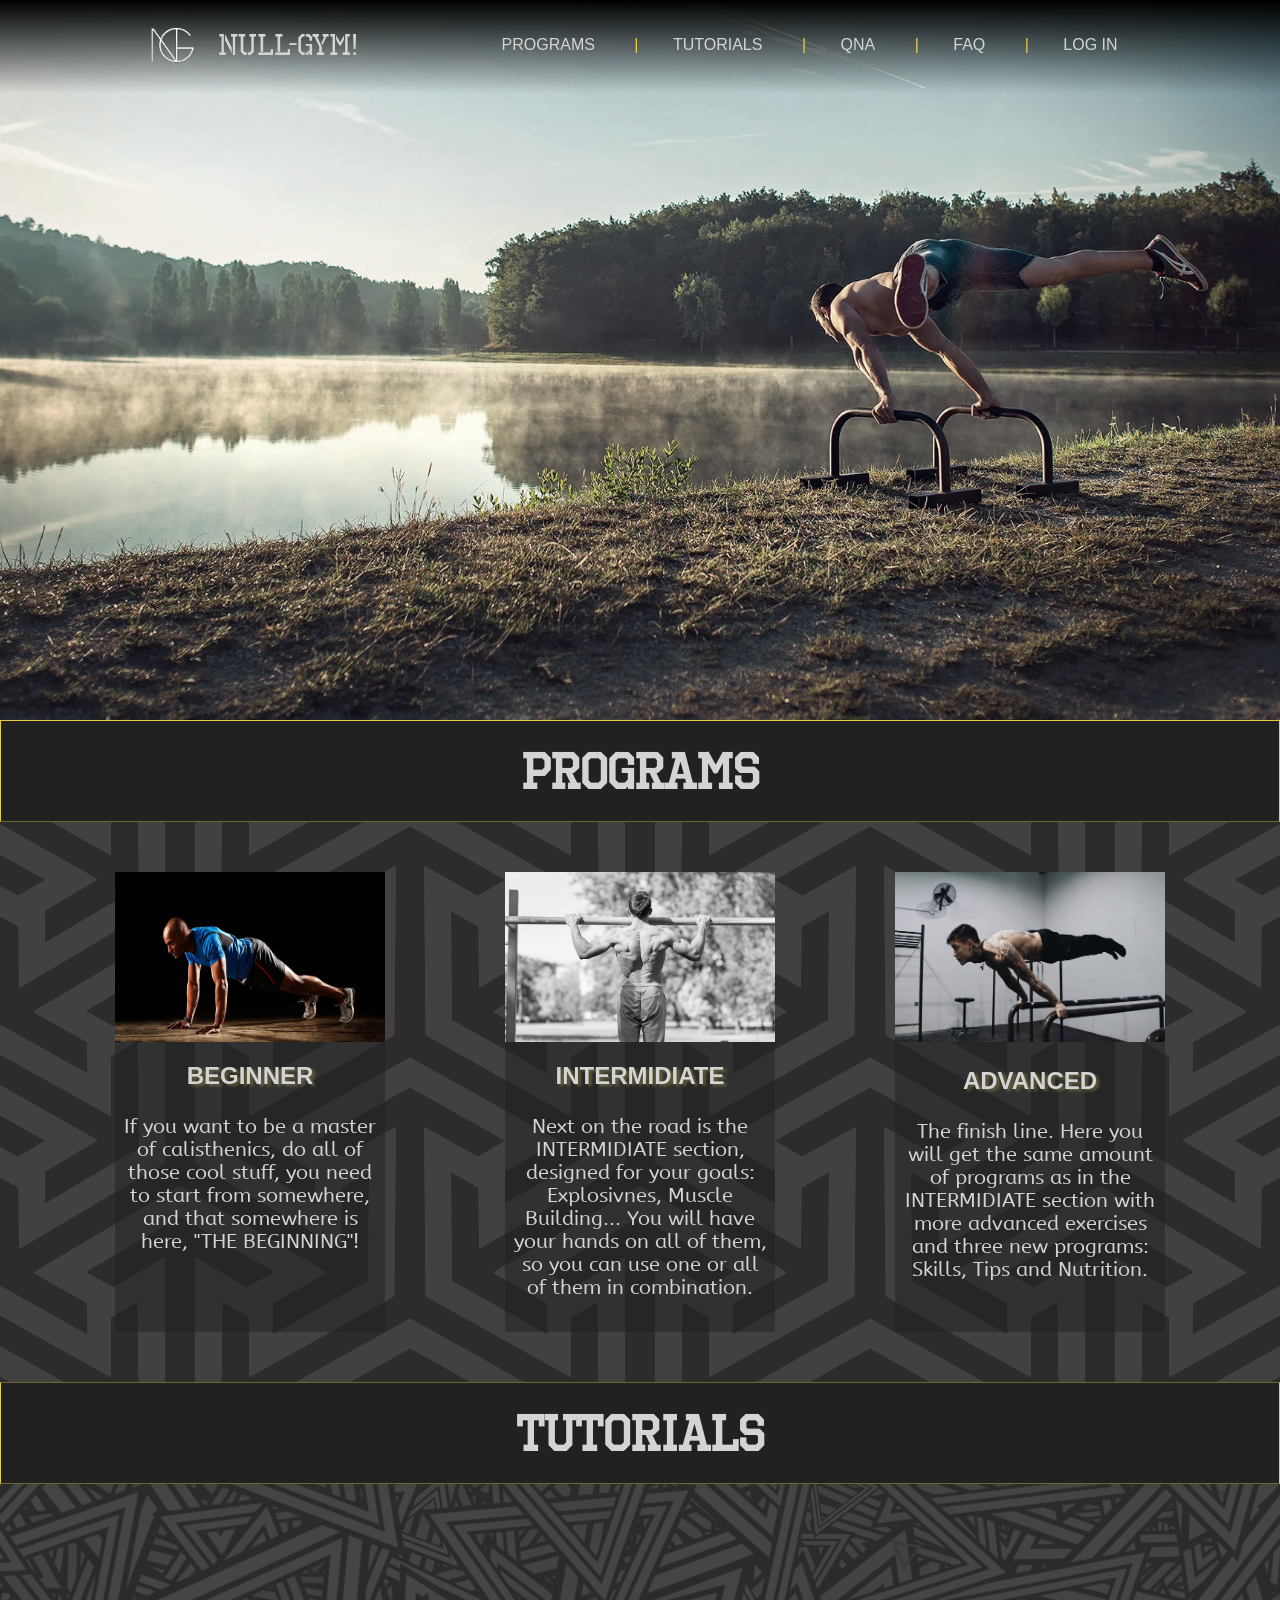
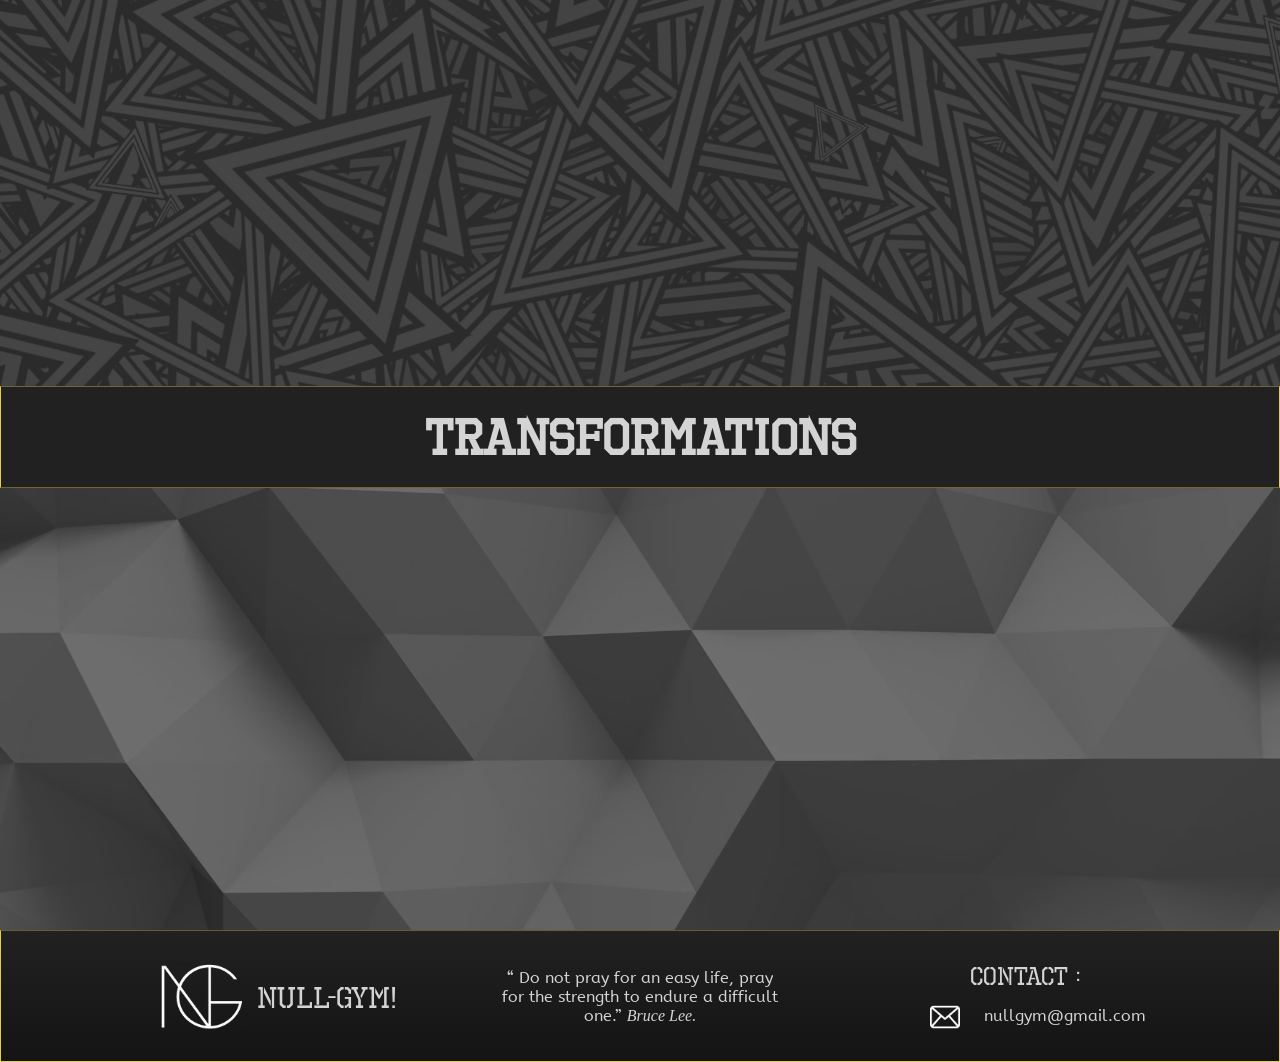
==== Home Page/Home_Page_HTML.html @ 7430de7e "Changed some font stuff and made the navbar mobile frendly." ====
<html>

    <head>
        <title>Welcome Athlete!</title>
        <link rel="shortcut icon" type="image/x-icon" href="Images/favicon.ico" />
        <link rel="stylesheet" type="text/css" href="Home_Page_CSS.css">
        <script src="jquery-3.2.1.js"></script>
        <script src="Home_Page_JSCRIPT.js"></script>
        <script src="slider.js"></script>
        <meta charset="UTF-8">
        <meta name="viewport" content="width=device-width, initial-scale=1">
    </head>
    <body>
        <header class="fixed">
            <div class="container" id="c">

                    <a href="Home_Page_HTML.html">
                        <img class="logo" src="Images/Logo1.png"></img>
                    </a>

                    <p class="logo1">NULL-GYM!</p>

                    <nav>
                        <ul>
                            <li><a href="#programsdiv2">Programs</a></li>
                            <span class="straight">|</span>

                            <li><a href="#tutorialsdiv2">Tutorials</a></li>
                            <span class="straight">|</span>

                            <li><a href="#">QnA</a></li>
                            <span class="straight">|</span>

                            <li><a href="#">FAQ</a></li>
                            <span class="straight">|</span>

                            <li><a href="../Log%20In/Log_In_HTML.html">log in</a></li>

                            <li><a href="javascript:void(0);" style="font-size:15px;" class="icon" onclick="myFunction()">&#9776;</a></li>
                        </ul>
                    </nav>

            </div>
        </header>

        <script>

            function myFunction() 
            {
                var x = document.getElementById("c");

                if (x.className === "container") 
                {
                    x.className += " responsive";
                }

                else 
                {
                    x.className = "container";
                }
            }

        </script>

        <aside class="background parallax"></aside>

        <section>

            <div id="programsdiv2">

                <h1 class="programsh1">PROGRAMS</h1>

            </div>

            <div class="programsdiv parallax2"><div class="grayscale"></div>

                <ul class="programsul">
                    <li class="opacity">

                        <div class="beginnerdiv"><a href="../Programs/Beginner/Beginner_HTML.html"><img class="beginnerimg" src="Images/beginner.jpg"></img></a></div>
                        <h1 class="beginnerh1">BEGINNER</h1>
                        <p class="beginnerp">
                                If you want to be a
                                master of calisthenics,
                                do all of those cool stuff,
                                you need to start from
                                somewhere, and that
                                somewhere is here,
                                "THE BEGINNING"!
                        </p>
                    </li>

                    <li class="opacity">

                        <div class="intermidiatediv"><a href="../Programs/Intermidiate/Intermidiate_HTML.html"><img class="intermidiateimg" src="Images/intermidiate.jpg"></img></a></div>
                        <h1 class="intermidiateh1">INTERMIDIATE</h1>
                        <p class="intermidiatep">
                                Next on the road is the
                                INTERMIDIATE section,
                                designed for your
                                goals: Explosivnes,
                                Muscle Building...
                                You will have your
                                hands on all of them,
                                so you can use one
                                or all of them
                                in combination.
                        </p>
                    </li>

                    <li class="opacity">

                        <div class="advanceddiv"><a href="../Programs/Advanced/Advanced_HTML.html"><img class="advancedimg" src="Images/advanced.jpg"></img></a></div>
                        <h1 class="advancedh1">ADVANCED</h1>
                        <p class="advancedp">
                                The finish line.
                                Here you will get
                                the same amount of
                                programs as in the
                                INTERMIDIATE section
                                with more advanced
                                exercises and
                                three new programs:
                                Skills, Tips and Nutrition.
                        </p>
                    </li>
                </ul>

            </div>

            <div id="tutorialsdiv2">

                <h1 class="tutorialsh1">TUTORIALS</h1>

            </div>

            <div class="tutorialsdiv parallax2"><div class="grayscale2"></div>
                
                <p class="tutorialsp opacity">Before starting any of the programs listed above
                     please make sure that you have the best tehnique posible.
                      If you<br/> don't have the tehnique down, you are not ready
                       to start calisthenics. &nbspForm(tehnique) is everithing in
                        calisthenics.<br/> Without&nbsp it&nbsp you&nbsp are&nbsp putting
                        your&nbsp self&nbsp at&nbsp risk&nbsp of getting hurt,&nbsp and,&nbsp you&nbsp
                        will&nbsp never&nbsp be at&nbsp your full&nbsp potencial.<br/> <span style="color: #a39546">Listed below are 3 general groups of tutorials...</span>
                    </p>

                <ul class="tutorialsul">
                    <li class="opacity">
                        <a href="#"><img class="tutorialsimg" src="Images/upperbody.jpg"/></a>
                        <div class="overlay">
                            <div class="text">UPPER BODY!</div>
                        </div>
                    </li>

                    <li class="opacity">
                        <a href="#"><img class="tutorialsimg" src="Images/core.jpg"/></a>
                        <div class="overlay">
                            <div class="text">CORE!</div>
                        </div>
                    </li>

                    <li class="opacity">
                        <a href="#"><img class="tutorialsimg" src="Images/lowerbody.jpg"/></a>
                        <div class="overlay">
                            <div class="text">LOWER BODY!</div>
                        </div>
                    </li>
                </ul>

            </div>

            <div id="transformationsdiv2">

                <h1 class="transformationsh1">TRANSFORMATIONS</h1>
                
            </div>

            <div class="transformationsdiv3 parallax2"><div class="grayscale3"></div>

                <p class="transformationsp opacity">Listed below are some "SUCCESS" stories of the programs listed above.<br/> The reason it exists is
                    to show&nbsp;&nbsp; <span style="color:#a39546">YOU&nbsp;&nbsp;</span> that&nbsp;&nbsp; <span style="color:#a39546">anything&nbsp;&nbsp; is&nbsp;&nbsp; possible!</span></p>
                
                <div class="transformationsdiv">
                    <ul id="s" class="opacity">
                        <li class="opacity">
                            <div class="overlay2">
                                <div class="text2">BEGINNER!</div>
                            </div>

                            <div id="slideshow-container">
                                <div id="slideshow">
                                    <div id="box1"><img class="transformationsimg" src="Images/trans_beginner1.jpg"></div>
                                    <div id="box2"><img class="transformationsimg" src="Images/trans_beginner2.jpg"></div>
                                    <div id="box3"><img class="transformationsimg" src="Images/trans_beginner3.jpg"></div>
                                    <div id="box4"><img class="transformationsimg" src="Images/trans_beginner4.jpg"></div>
                                </div>
                            </div>
                        </li>

                        <li class="opacity">
                            <div class="overlay2">
                                <div class="text2">INTERMIDIATE!</div>
                            </div>

                            <div id="slideshow-container">
                                
                                <div id="slideshow">
                                    <div id="box1"><img class="transformationsimg" src="Images/trans_intermidiate1.jpg"></div>
                                    <div id="box2"><img class="transformationsimg" src="Images/trans_intermidiate2.jpg"></div>
                                    <div id="box3"><img class="transformationsimg" src="Images/trans_intermidiate3.jpg"></div>
                                    <div id="box4"><img class="transformationsimg" src="Images/trans_intermidiate4.jpg"></div>
                                </div>
                            </div>
                        </li>

                        <li class="opacity">
                            <div class="overlay2">
                                  <div class="text2">ADVANCED!</div>
                            </div>

                            <div id="slideshow-container">
                                <div id="slideshow">
                                    <div id="box1"><img class="transformationsimg" src="Images/trans_advanced1.jpg"></div>
                                    <div id="box2"><img class="transformationsimg" src="Images/trans_advanced2.jpg"></div>
                                    <div id="box3"><img class="transformationsimg" src="Images/trans_advanced3.jpg"></div>
                                    <div id="box4"><img class="transformationsimg" src="Images/trans_advanced4.jpg"></div>
                                </div>
                            </div>
                        </li>
                    </ul>
                </div>
                        
            </div>
               
        <!--The end section of a home page-->
        
                  
        <footer>
            <ul class="left">
                <li class="footerleft">
                    <img class="footerleftimage" src="../Programs/Images/Logo2.png"/><p class="footerp">
                    <span class="sapnnull">Null-Gym!</span><br/><br/><br/>
                    </p>
                </li>
                <li class="footermiddle">
                    <span class="footerspan"><q>
                        Do not pray for an easy life,
                        pray for the strength to endure a difficult one.</q>
                    <i>Bruce Lee.</i></span>
                </li>
            </ul>
            
            <ul class="right">
                <li class="footerright contact">CONTACT :</li>
                <li class="footerright2"><img class="rightimage" src="../Programs/Images/email.png"/>nullgym@gmail.com</li>
            </ul>
        </footer>

        </section>

    </body>
</html>
---- Home Page/Home_Page_CSS.css ----
body::-webkit-scrollbar-track
{
	-webkit-box-shadow: inset 0 0 6px rgba(0,0,0,0.3);
	border-radius: 10px;
	background-color: #212121;
}

body::-webkit-scrollbar
{
	width: 12px;
	background-color: #212121;
}

body::-webkit-scrollbar-thumb
{
	border-radius: 10px;
	-webkit-box-shadow: inset 0 0 6px rgba(0,0,0,.3);
	background-color: #a39546;
}

body::-webkit-scrollbar-thumb:hover
{
    background-color: #e6cd45;
}

@font-face
{
    font-family: "Tagline";
    src: url('../Fonts/octin-prison-rg.ttf');
}

@font-face
{
    font-family: "Ripped";
    src: url('../Fonts/Cool.ttf');
}

.bounceInLeft
{
  -webkit-animation-name: bounceInLeft;
  animation-name: bounceInLeft;
  -webkit-animation-duration: 1s;
  animation-duration: 1s;
  -webkit-animation-fill-mode: both;
  animation-fill-mode: both;
}

@-webkit-keyframes bounceInLeft 
{
  0%, 60%, 75%, 90%, 100% 
  {
    -webkit-transition-timing-function: cubic-bezier(0.215, 0.610, 0.355, 1.000);
    transition-timing-function: cubic-bezier(0.215, 0.610, 0.355, 1.000);
  }
  0% 
  {
    opacity: 0;
    -webkit-transform: translate3d(-3000px, 0, 0);
    transform: translate3d(-3000px, 0, 0);
  }
  60% 
  {
    opacity: 1;
    -webkit-transform: translate3d(25px, 0, 0);
    transform: translate3d(25px, 0, 0);
  }
  75% 
  {
    -webkit-transform: translate3d(-10px, 0, 0);
    transform: translate3d(-10px, 0, 0);
  }
  90% 
  {
    -webkit-transform: translate3d(5px, 0, 0);
    transform: translate3d(5px, 0, 0);
  }
  100% 
  {
    -webkit-transform: none;
    transform: none;
  }
} 

@keyframes bounceInLeft 
{
  0%, 60%, 75%, 90%, 100% 
  {
    -webkit-transition-timing-function: cubic-bezier(0.215, 0.610, 0.355, 1.000);
    transition-timing-function: cubic-bezier(0.215, 0.610, 0.355, 1.000);
  }
  0% 
  {
    opacity: 0;
    -webkit-transform: translate3d(-3000px, 0, 0);
    transform: translate3d(-3000px, 0, 0);
  }
  60% 
  {
    opacity: 1;
    -webkit-transform: translate3d(25px, 0, 0);
    transform: translate3d(25px, 0, 0);
  }
  75% 
  {
    -webkit-transform: translate3d(-10px, 0, 0);
    transform: translate3d(-10px, 0, 0);
  }
  90% 
  {
    -webkit-transform: translate3d(5px, 0, 0);
    transform: translate3d(5px, 0, 0);
  }
  100% 
  {
    -webkit-transform: none;
    transform: none;
  }
} 

.bounceInRight 
{
  -webkit-animation-name: bounceInRight;
  animation-name: bounceInRight;
  -webkit-animation-duration: 1s;
  animation-duration: 1s;
  -webkit-animation-fill-mode: both;
  animation-fill-mode: both;
}

@-webkit-keyframes bounceInRight 
{
  0%, 60%, 75%, 90%, 100% 
  {
    -webkit-transition-timing-function: cubic-bezier(0.215, 0.610, 0.355, 1.000);
    transition-timing-function: cubic-bezier(0.215, 0.610, 0.355, 1.000);
  }
  0% 
  {
    opacity: 0;
    -webkit-transform: translate3d(3000px, 0, 0);
    transform: translate3d(3000px, 0, 0);
  }
  60% 
  {
    opacity: 1;
    -webkit-transform: translate3d(-25px, 0, 0);
    transform: translate3d(-25px, 0, 0);
  }
  75% 
  {
    -webkit-transform: translate3d(10px, 0, 0);
    transform: translate3d(10px, 0, 0);
  }
  90% 
  {
    -webkit-transform: translate3d(-5px, 0, 0);
    transform: translate3d(-5px, 0, 0);
  }
  100% 
  {
    -webkit-transform: none;
    transform: none;
  }
} 

  
@keyframes bounceInRight 
{
  0%, 60%, 75%, 90%, 100% 
  {
    -webkit-transition-timing-function: cubic-bezier(0.215, 0.610, 0.355, 1.000);
    transition-timing-function: cubic-bezier(0.215, 0.610, 0.355, 1.000);
  }
  0% 
  {
    opacity: 0;
    -webkit-transform: translate3d(3000px, 0, 0);
    transform: translate3d(3000px, 0, 0);
  }
  60% 
  {
    opacity: 1;
    -webkit-transform: translate3d(-25px, 0, 0);
    transform: translate3d(-25px, 0, 0);
  }
  75% 
  {
    -webkit-transform: translate3d(10px, 0, 0);
    transform: translate3d(10px, 0, 0);
  }
  90% 
  {
    -webkit-transform: translate3d(-5px, 0, 0);
    transform: translate3d(-5px, 0, 0);
  }
  100% 
  {
    -webkit-transform: none;
    transform: none;
  }
} 

.fadeInDown 
{
    -webkit-animation-name: fadeInDown;
    animation-name: fadeInDown;
    -webkit-animation-duration: 1s;
    animation-duration: 1s;
    -webkit-animation-fill-mode: both;
    animation-fill-mode: both;
}

@-webkit-keyframes fadeInDown 
{
    0% 
    {
        opacity: 0;
        -webkit-transform: translate3d(0, -100%, 0);
        transform: translate3d(0, -100%, 0);
    }
    100% 
    {
        opacity: 1;
        -webkit-transform: none;
        transform: none;
    }
}

@keyframes fadeInDown 
{
    0% 
    {
        opacity: 0;
        -webkit-transform: translate3d(0, -100%, 0);
        transform: translate3d(0, -100%, 0);
    }
    100% 
    {
        opacity: 1;
        -webkit-transform: none;
        transform: none;
    }
}

.fadeIn 
{
    -webkit-animation-name: fadeIn;
    animation-name: fadeIn;
    -webkit-animation-duration: 1.4s;
    animation-duration: 1.4s;
    -webkit-animation-fill-mode: both;
    animation-fill-mode: both;
}
@-webkit-keyframes fadeIn 
{
    0% {opacity: 0;}
    100% {opacity: 1;}
}
@keyframes fadeIn 
{
    0% {opacity: 0;}
    100% {opacity: 1;}
} 

.fadeInLeft 
{
    -webkit-animation-name: fadeInLeft;
    animation-name: fadeInLeft;
    -webkit-animation-duration: 1s;
    animation-duration: 1s;
    -webkit-animation-fill-mode: both;
    animation-fill-mode: both;
}

@-webkit-keyframes fadeInLeft 
{
    0% 
    {
        opacity: 0;
        -webkit-transform: translate3d(-80%, 0, 0);
        transform: translate3d(-80%, 0, 0);
    }
    100% 
    {
        opacity: 1;
        -webkit-transform: none;
        transform: none;
    }
}
@keyframes fadeInLeft
{
    0% 
    {
        opacity: 0;
        -webkit-transform: translate3d(-80%, 0, 0);
        transform: translate3d(-80%, 0, 0);
    }
    100% 
    {
        opacity: 1;
        -webkit-transform: none;
        transform: none;
    }
}

.fadeInRight 
{
    -webkit-animation-name: fadeInRight;
    animation-name: fadeInRight;
    -webkit-animation-duration: 1s;
    animation-duration: 1s;
    -webkit-animation-fill-mode: both;
    animation-fill-mode: both;
}

@-webkit-keyframes fadeInRight 
{
    0% 
    {
        opacity: 0;
        -webkit-transform: translate3d(100%, 0, 0);
        transform: translate3d(100%, 0, 0);
    }
    100% 
    {
        opacity: 1;
        -webkit-transform: none;
        transform: none;
    }
}
@keyframes fadeInRight 
{
    0% 
    {
        opacity: 0;
        -webkit-transform: translate3d(100%, 0, 0);
        transform: translate3d(100%, 0, 0);
    }
    100% 
    {
        opacity: 1;
        -webkit-transform: none;
        transform: none;
    }
}

.fadeInUp
{
  -webkit-animation-name: fadeInUp;
  animation-name: fadeInUp;
  -webkit-animation-duration: 1s;
  animation-duration: 1s;
  -webkit-animation-fill-mode: both;
  animation-fill-mode: both;
}

@-webkit-keyframes fadeInUp
{
    0%
    {
      opacity: 0;
      -webkit-transform: translate3d(0, 100%, 0);
      transform: translate3d(0, 100%, 0);
    }
    100%
    {
      opacity: 1;
      -webkit-transform: none;
      transform: none;
    }
}
@keyframes fadeInUp
{
  0%
  {
    opacity: 0;
    -webkit-transform: translate3d(0, 40%, 0);
    transform: translate3d(0, 40%, 0);
  }
  100%
  {
    opacity: 1;
    -webkit-transform: none;
    transform: none;
  }
}

.rotateInDownLeft 
{
    -webkit-animation-name: rotateInDownLeft;
    animation-name: rotateInDownLeft;
    -webkit-animation-duration: 1s;
    animation-duration: 1s;
    -webkit-animation-fill-mode: both;
    animation-fill-mode: both;
}
@-webkit-keyframes rotateInDownLeft 
{
    0% 
    {
        -webkit-transform-origin: left bottom;
        transform-origin: left bottom;
        -webkit-transform: rotate3d(0, 0, 1, -45deg);
        transform: rotate3d(0, 0, 1, -45deg);
        opacity: 0;
    }
    100% 
    {
        -webkit-transform-origin: left bottom;
        transform-origin: left bottom;
        -webkit-transform: none;
        transform: none;
        opacity: 1;
    }
}

@keyframes rotateInDownLeft 
{
    0% 
    {
        -webkit-transform-origin: left bottom;
        transform-origin: left bottom;
        -webkit-transform: rotate3d(0, 0, 1, -45deg);
        transform: rotate3d(0, 0, 1, -45deg);
        opacity: 0;
    }
    100% 
    {
        -webkit-transform-origin: left bottom;
        transform-origin: left bottom;
        -webkit-transform: none;
        transform: none;
        opacity: 1;
    }
}
 
.rotateInDownRight 
{
    -webkit-animation-name: rotateInDownRight;
    animation-name: rotateInDownRight;    
    -webkit-animation-duration: 1s;   
    animation-duration: 1s; 
    -webkit-animation-fill-mode: both;
    animation-fill-mode: both;
}

@-webkit-keyframes rotateInDownRight 
{
    0% 
    {
        -webkit-transform-origin: right bottom;
        transform-origin: right bottom;
        -webkit-transform: rotate3d(0, 0, 1, 45deg);
        transform: rotate3d(0, 0, 1, 45deg);
        opacity: 0;
    }
    100% 
    {
        -webkit-transform-origin: right bottom;
        transform-origin: right bottom;
        -webkit-transform: none;
        transform: none;
        opacity: 1;
    }
}

@keyframes rotateInDownRight 
{
    0% 
    {
        -webkit-transform-origin: right bottom;
        transform-origin: right bottom;
        -webkit-transform: rotate3d(0, 0, 1, 45deg);
        transform: rotate3d(0, 0, 1, 45deg);
        opacity: 0;
    }
    100% 
    {
        -webkit-transform-origin: right bottom;
        transform-origin: right bottom;
        -webkit-transform: none;
        transform: none;
        opacity: 1;
    }
}

/*-------------BODY---------------*/
body
{
    margin: 0;
    padding: 0;
    font-family: 'Cool', sans-serif;
    background-color: #212121;
    overflow-x: hidden;
    overflow-y: scroll;
	font-weight: 400;
}

aside.background
{
    position: relative;
    top: 0;
    height: 80%;
    width: 100%;
    background:url(Images/home_page_background.jpg) no-repeat top center;
    background-size: cover;
    filter: grayscale(30%);
}

.container
{
	width: 80%;
	margin: 0 auto;
}

@media screen and (max-width: 1100px) 
{
  .container ul li:not(:last-child) {display: none;}
  .container ul span{display: none;}
  
  .container a.icon 
  {
    float: right;
    display: block;
  }
}

/* The "responsive" class is added to the topnav with JavaScript when the user clicks on the icon. This class makes the topnav look good on small screens (display the links vertically instead of horizontally) */
@media screen and (max-width: 1100px) 
{
  .container.responsive {position: relative;}

  .container.responsive a.icon 
  {
    position: absolute;
    right: 0;
    top: 0;
  }

  .container.responsive ul li, span 
  {
    float: none;
    display: block;
    text-align: left;
  }
}

/* Hide the link that should open and close the topnav on small screens */
.icon 
{
    display: none;
}
 

header
{

    background: -webkit-linear-gradient(rgba(214, 31, 31, 0), #000000);
    background: -moz-linear-gradient(bottom, rgba(33, 33, 33, 0), #000000);
    background: -ms-linear-gradient(bottom, rgba(33, 33, 33, 0), #000000);
    background: -o-linear-gradient(bottom, rgba(33, 33, 33, 0), #000000);
    background: linear-gradient(to top, rgba(33, 33, 33, 0), #000000);
}

.fixed
{
    position: -webkit-fixed;
    position: -moz-fixed;
    position: -ms-fixed;
    position: -o-fixed;
    position: fixed;
    top: 0;
    width: 100%;
    z-index: 10;
}

header::after
{
    content: '';
    display: table;
    clear: both;
}

.logo
{
  float: left;
  height: 90px;
  width: 90px;
}

.logo1
{
  float: left;
  margin-top: 26px;
  font-family: Tagline;
  font-size: 30px;
  color: #d4d4d4;
}

.straight
{
  padding-left: 35px;
  color: #e6cd45;
}

nav
{
  float: right;
}

nav ul
{
  margin: 0;
  padding: 0;
  list-style: none;
}

nav li
{
  display: inline-block;
  margin-left: 30px;
  padding-top: 36px;
  position: relative;
}

nav a
{
  color: #d4d4d4;
  font-family: 'Trebuchet MS', 'Lucida Sans Unicode', 'Lucida Grande', 'Lucida Sans', Arial, sans-serif;
  font-weight: 100;
  text-decoration: none;
  text-transform: uppercase;
  transition: .5s;
  font-size: 16px;
}

nav a:hover
{
  color: #e6cd45;
}


/*--------------------------------*/

section
{
    position: relative;
    top: 0;
    height: 0;
    padding-bottom: 0px;
    margin: 0 auto;
    background: #212121;
    z-index: 4;
}

#programsdiv2
{
    position: relative;
    height: 100px;
    border: 1px solid #e6cd45;
    border-bottom: 1px solid rgba(230, 205, 69, .4);
    background: #212121;
    z-index: 5;
}

.programsh1
{
    position: absolute;
    top: 20;
    left: 0;
    right: 0;
    width: auto;
    margin: 0 auto;
    font-family: Tagline;
    font-size: 50px;
    color: #d4d4d4;
    text-align: center;
    z-index: 6;
}
/*//////////////////////////////////////////*/

div.programsdiv 
{
    position: relative;
    text-align: center;
    padding: 50px 0;
    background: url('Images/programs_parallax.png');
}

div.grayscale
{
    position: absolute;
    top: 0;
    bottom: 0;
    left: 0;
    right: 0;
    margin: 0 auto;
    width: 100%;
    background-color: #303030ea;
    height: auto;
}

.programsdiv ul 
{
    position: relative;
    display: inline-block;
    list-style: none;
    margin: 0;
    padding: 0;
    /* For IE, the outcast */
    zoom: 1;
    *display: inline;
    z-index: 1;
}

.programsdiv li 
{
    float: left;
    height: 460px;
    width: 270px;
    margin: 0 60px;
    text-overflow: ellipsis;
    background: #21212173;
    overflow: hidden;
}

/*----------BEGINNER----------*/
div.beginnerdiv
{
    height: 170px;
    width: 270px;
	margin: 0;
	padding: 0;
	overflow: hidden;
}

img.beginnerimg
{
    height: 170px;
    width: 270px;
    padding: 0;
    margin: 0;
}

h1.beginnerh1
{
    color: #d4d4d4;
    text-shadow: 3px 2px 3px #a395467c;
    font-family: sans-serif;
}

p.beginnerp
{
    color: #d4d4d4;
    font-family: Ripped;
    font-size: 20px;
    padding: 5px;
}

/*----------INTERMIDIATE----------*/
div.intermidiatediv
{
    height: 170px;
    width: 270px;
	margin: 0;
	padding: 0;
	overflow: hidden;
}

img.intermidiateimg
{
    height: 170px;
    width: 270px;
    padding: 0;
    margin: 0;
}

h1.intermidiateh1
{
    color: #d4d4d4;
    text-shadow: 3px 2px 3px #a395467c;
    font-family: sans-serif;
}

p.intermidiatep
{
    color: #d4d4d4;
    font-family: Ripped;
    font-size: 20px;
    padding: 5px;
}

/*----------ADVANCED----------*/
div.advanceddiv
{
    height: 170px;
    width: 270px;
	margin: 0;
	padding: 0;
	overflow: hidden;
}

img.advancedimg
{
    height: 170px;
    width: 270px;
    padding: 0;
    margin: 0;
}

h1.advancedh1
{
    color: #d4d4d4;
    text-shadow: 3px 2px 3px #a395467c;
    font-family: sans-serif;
    padding: 5px 0 0 0 ;
}

p.advancedp
{
    color: #d4d4d4;
    font-family: Ripped;
    font-size: 20px;
    padding: 5px;
}

/*-----------------------------------*/
/*------------TUTORIALS-------------*/

div#tutorialsdiv2
{
    position: relative;
    height: 100px;
    border: 1px solid #e6cd45;
    border-top: 1px solid rgba(230, 205, 69, .4);
    border-bottom: 1px solid rgba(230, 205, 69, .4);
    background: #212121;
    z-index: 12;
}

h1.tutorialsh1
{
    position: absolute;
    top: 20;
    left: 0;
    right: 0;
    width: auto;
    margin: 0 auto;
    font-family: Tagline;
    font-size: 50px;
    color: #d4d4d4;
    text-align: center;
    z-index: 6;
}

div.grayscale2
{
    position: absolute;
    top: 0;
    bottom: 0;
    left: 0;
    right: 0;
    margin: 0 auto;
    height: auto;
    
    width: 100%;
    background-color: #303030e5;
    z-index: 9;
}

p.tutorialsp
{
    position: relative;
    color: #d4d4d4;
    padding: 0 60px 50px 60px;
    font-size: 22px;
    font-family: Ripped;
    margin: 0 auto;
    width: auto;
    z-index: 11;
}

div.tutorialsdiv
{   
    position: relative;
    text-align: center;
    padding: 50px 0;
    background: url('Images/tutorials_parallax.jpg');
    background-size: cover;
    z-index: 9;
}

.tutorialsdiv ul
{
    position: relative;
    display: inline-block;
    list-style: none;
    margin: 0;
    padding: 0;
    /* For IE, the outcast */
    zoom: 1;
    *display: inline;
    z-index: 9;
}

.tutorialsdiv li
{
    position: relative;
    float: left;
    height: 170px;
    width: 270px;
    margin: 0 60px;
    text-overflow: ellipsis;
    background: #000000a1;
    overflow: hidden;
}/* ie needs position:relative here*/


img.tutorialsimg
{
    display: block;
    height: 170px;
    width: 270px;
    padding: 0;
    margin: 0;  
}
.overlay 
{
    position: absolute;
    bottom: 0;
    left: 0;
    right: 0;
    background-color: #2121217c;
    overflow: hidden;
    width: 100%;
    height: 0;
    transition: .3s ease;
    z-index: 20;
}
  
.tutorialsdiv ul li:hover .overlay 
{
    height: 35%;
}
  
.text 
{
    color: white;
    font-size: 20px;
    position: absolute;
    top: 50%;
    left: 50%;
    font-family: Ripped;
    transform: translate(-50%, -50%);
    -ms-transform: translate(-50%, -50%);
    text-align: center;
}  

/*--------------------------*/
/*------------TRANSFORMATIONS-------------*/

div#transformationsdiv2
{
    position: relative;
    height: 100px;
    border: 1px solid #e6cd45;
    border-top: 1px solid rgba(230, 205, 69, .4);
    border-bottom: 1px solid rgba(230, 205, 69, .4);
    background: #212121;
    z-index: 12;
}

h1.transformationsh1
{
    position: absolute;
    top: 20;
    left: 0;
    right: 0;
    width: auto;
    margin: 0 auto;
    font-family: Tagline;
    font-size: 50px;
    color: #d4d4d4;
    text-align: center;
    z-index: 6;
}

div.transformationsdiv3
{
    position: relative;
    width: 100%;
    height: auto;
    padding: 50px 0;
    background: url(Images/transformations_parallax.png);
    background-size: cover;
}

div.grayscale3
{
    position: absolute;
    top: 0;
    bottom: 0;
    left: 0;
    right: 0;
    margin: 0 auto;
    width: 100%;
    background-color: #303030b1;
    height: auto;
}

p.transformationsp
{
    position: relative;
    color: #d4d4d4;
    padding: 0 60px 50px 60px;
    text-align: center;
    font-size: 22px;
    font-family: Ripped;
    margin: 0 auto;
    width: auto;
    z-index: 11;
}

.transformationsdiv
{
    position: relative;
    text-align: center;
    padding: 0;
    margin: 0;
    z-index: 9;
}

.transformationsdiv ul
{
    position: relative;
    display: inline-block;
    list-style: none;
    background-color: #2121217d;
    margin: 0;
    padding: 50px 0 20px 0;
    /* For IE, the outcast */
    zoom: 1;
    *display: inline;
    z-index: 1;
}

.transformationsdiv li
{
    position: relative;
    box-sizing: border-box;
    float: left;
    height: 170px;
    padding: 0;
    width: 270px;
    margin: 0 60px;
    text-overflow: ellipsis;
    background: #000000a1;
    overflow: hidden;
    z-index: 20;
}

.transformationsimg
{
    display: block;
    height: 170px;
    width: 270px;
    padding: 0;
    margin: 0;  
}
.overlay2
{
    position: absolute;
    bottom: 50%;
    left: 0;
    right: 0;
    background-color: #2121217c;
    overflow: hidden;
    width: 100%;
    height: 0;
    transition: .3s ease;
    z-index: 20;
}
  
.transformationsdiv ul li:hover .overlay2
{
    bottom: 0;
    height: 100%;
}
  
.text2
{
    color: white;
    font-size: 20px;
    position: absolute;
    top: 50%;
    left: 50%;
    font-family: Ripped;
    transform: translate(-50%, -50%);
    -ms-transform: translate(-50%, -50%);
    text-align: center;
}  

#box1, #box2, #box3, #box4 
{
    width: 270px;
    height: 170px;
    -webkit-box-shadow: 0px 1px 1px;
    float: left;
    background: url(http://www.ilhamrock.com/wp-content/uploads/2014/10/cropped-I-copy.png);
    background-repeat: no-repeat;
    background-position: center;
}
  
#slideshow-container 
{
    width: 270px;
    position: relative;
    overflow: hidden;
    margin: auto;
    margin-top: 0px;
    box-shadow: 0px 10px 10px #333;
}

#slideshow 
{
    width: 1000%;
    -webkit-animation: slideshow 20s infinite;
    -moz-animation: slideshow 20s infinite;
    -o-animation: slideshow 20s infinite;
    -ms-animation: slideshow 20s infinite;
}
  
  /* Animation
  =============================*/
  
@-webkit-keyframes slideshow 
{
    0%, 10%, 100% {margin-left: 0; }
    20%, 30% {margin-left: -270px; }
    40%, 50% {margin-left: -540px;}
    60%, 70% {margin-left: -810px;}
    80% {margin-left: 0;}
}
  
@-moz-keyframes slideshow 
{
    0%, 10%, 100% {margin-left: 0; }
    20%, 30% {margin-left: -270px; }
    40%, 50% {margin-left: -540px;}
    60%, 70% {margin-left: -810px;}
    80% {margin-left: 0;}
}
  
@-o-keyframes slideshow 
{
    0%, 10%, 100% {margin-left: 0; }
    20%, 30% {margin-left: -270px; }
    40%, 50% {margin-left: -540px;}
    60%, 70% {margin-left: -810px;}
    80% {margin-left: 0;}
}
  
@-ms-keyframes slideshow 
{
    0%, 10%, 100% {margin-left: 0; }
    20%, 30% {margin-left: -270px; }
    40%, 50% {margin-left: -540px;}
    60%, 70% {margin-left: -810px;}
    80% {margin-left: 0;}
}

/*----------------------------------------------------*/

.zoomhover
{
    -webkit-transform: scale(1.2);
    transform: scale(1.2);
    -webkit-transition: .2s ease-in-out;
	transition: .2s ease-in-out;
}

.zoomleave
{
    -webkit-transform: scale(1);
	transform: scale(1);
	-webkit-transition: .2s ease-in-out;
	transition: .2s ease-in-out;
}

.opacity
{
    visibility: hidden;
}

/*----------FOOTER----------*/
footer
{
    position: relative;
    top: 0px;
    left: 0;
    right: 0;
    margin-top: 0;
    margin-left: auto;
    margin-right: auto;
    margin-bottom: 0;
    background: -webkit-linear-gradient(#141414, #212121);
    background: -moz-linear-gradient(bottom, #141414, #212121);
    background: -ms-linear-gradient(bottom, #141414, #212121);
    background: -o-linear-gradient(bottom, #141414, #212121);
    background: linear-gradient(to top, #141414, #212121);
    height: 130px;
    border-top: 1px solid rgba(230, 205, 69, .4);
    border-left: 1px solid #e6cd45;
    border-right: 1px solid #e6cd45;
    border-bottom: 1px solid #e6cd45;
    z-index: 5;
}

p.footertop
{
  position: absolute;
  top: 2090px;
  left: 0;
  right: 0;
  margin-top: 0;
  margin-bottom: 0;
  margin-left: auto;
  margin-right: auto;
  border-top:1px solid #323232;
  width: 80%;
  height: 20px;
  z-index: 6;
}

img.footerimage
{
    height: 70px;
    width: 70px;
}

ul.left
{
    position: absolute;
    left: 0;
    right: 0;
    margin-left: auto;
    margin-right: auto;
    color: #d4d4d4;
    text-align: center;
    font-family: sans-serif;
    z-index: 6;
}

li.footerleft
{
    position: absolute;
    list-style-type: none;
    right: 80%;
    margin-left: auto;
    margin-right: auto;
    color: #d4d4d4;
    z-index: 6;
}

p.footerp
{
    font-family: Tagline;
}

img.footerleftimage
{
    position: absolute;
    top: 15px;
    left: -100px;
    width: 90px;
    height: 70px;
}

span.sapnnull
{
    position: absolute;
    top: 32px;
    left: -30px;
    width: 200px;
    font-size: 30px;
}

li.footermiddle
{
    text-align: center;
    margin: 0 auto;
    padding: 3px;
    list-style: none;
    width: 290px;
}

span.footerspan
{
    position: relative;
    top: 18px;
    left: -20px;
    margin: 0 auto;
    font-family: Ripped;
    width: 600px;
}

i
{
    font-family: serif;
}

ul.right
{
    position: absolute;
    top: 10px;
    margin: auto 0;
    list-style-type: none;
    margin: 0 0 0 10px;
    color: #d4d4d4;
    left: 75%;
    z-index: 6;
}

li.footerright
{
    position: absolute;
    right: -110px;
    text-align: center;
    margin: 20px;
}

li.footerright2
{
    position: absolute;
    top: 65px;
    right: -150px;
    width: 230px;
    text-align: center;
    position: absolute;
    font-family: Ripped;
}

img.rightimage
{
    position: relative;
    top: -4px;
    float: left;
    width: 30px;
    height: 30px;
    padding: 0 10px 0 0 ;
}

.contact
{
    font-family: Tagline;
    font-size: 25px;
    width: 150px;
}
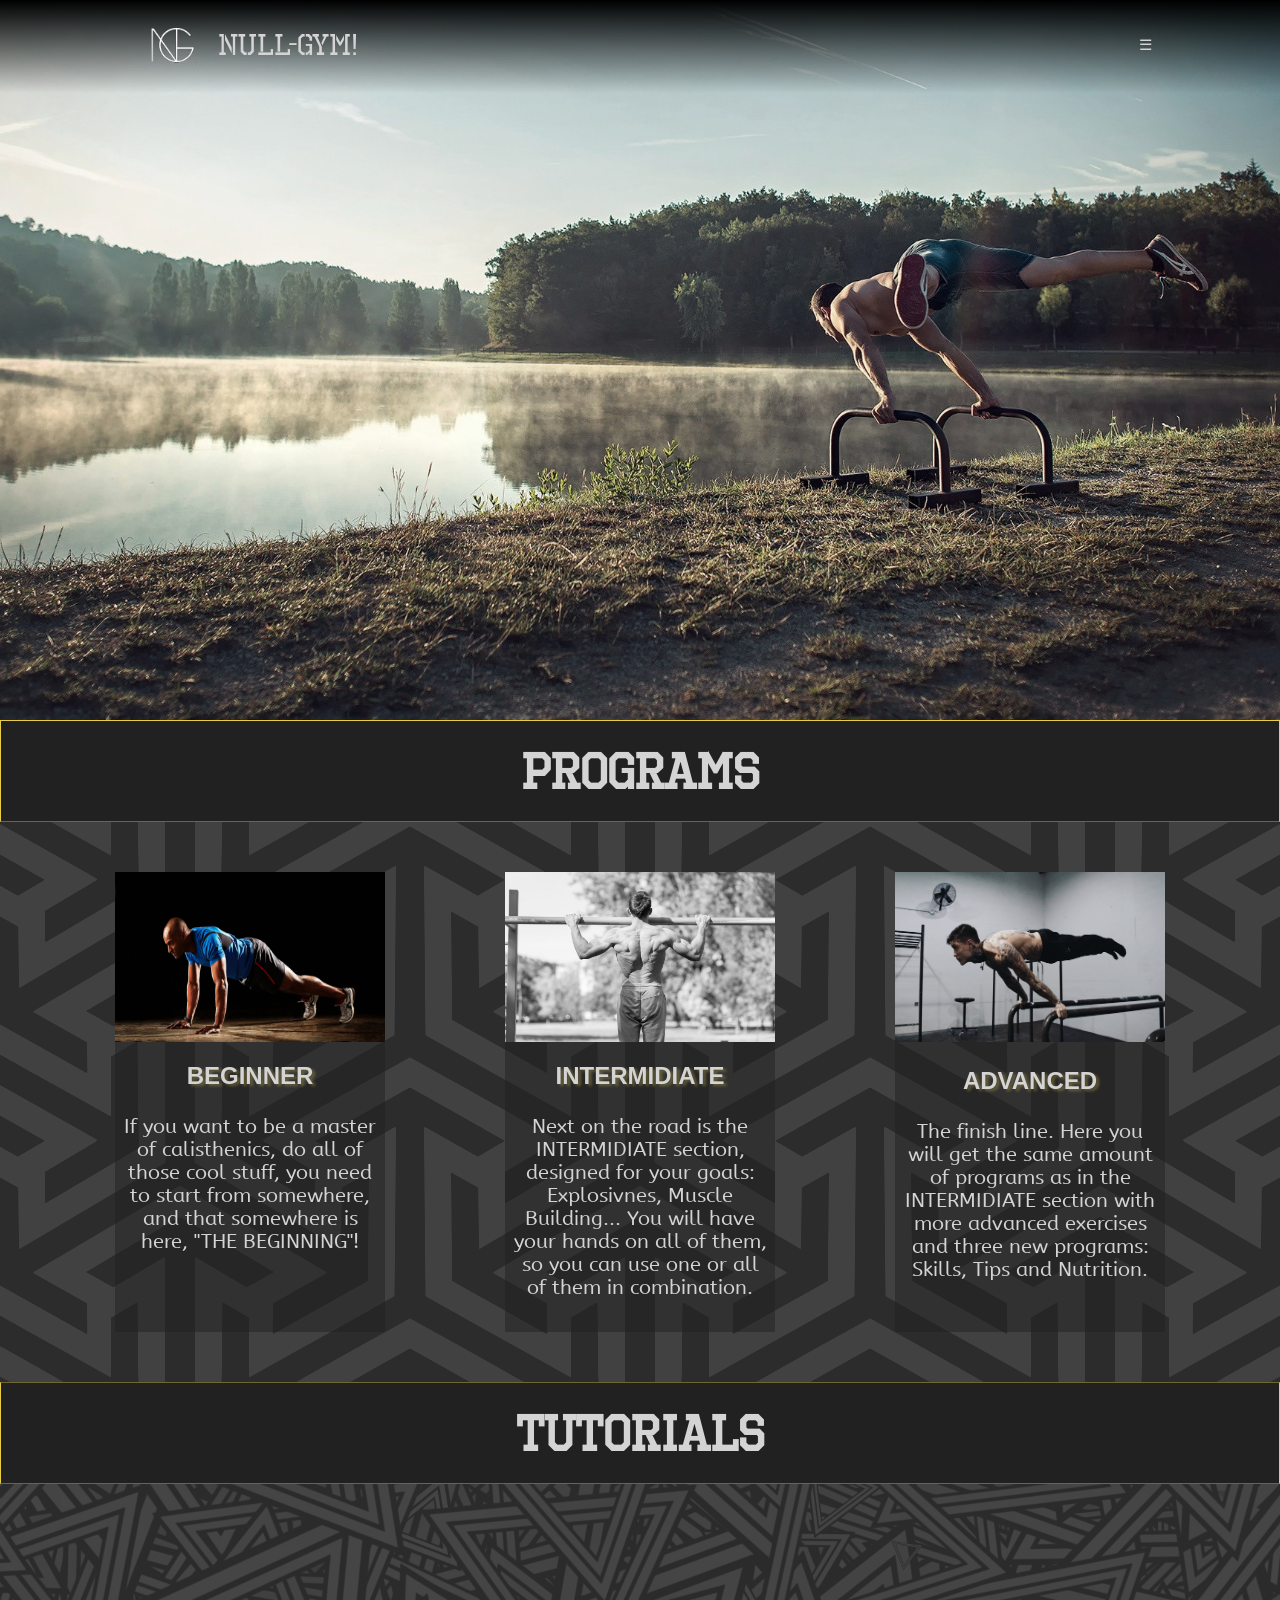
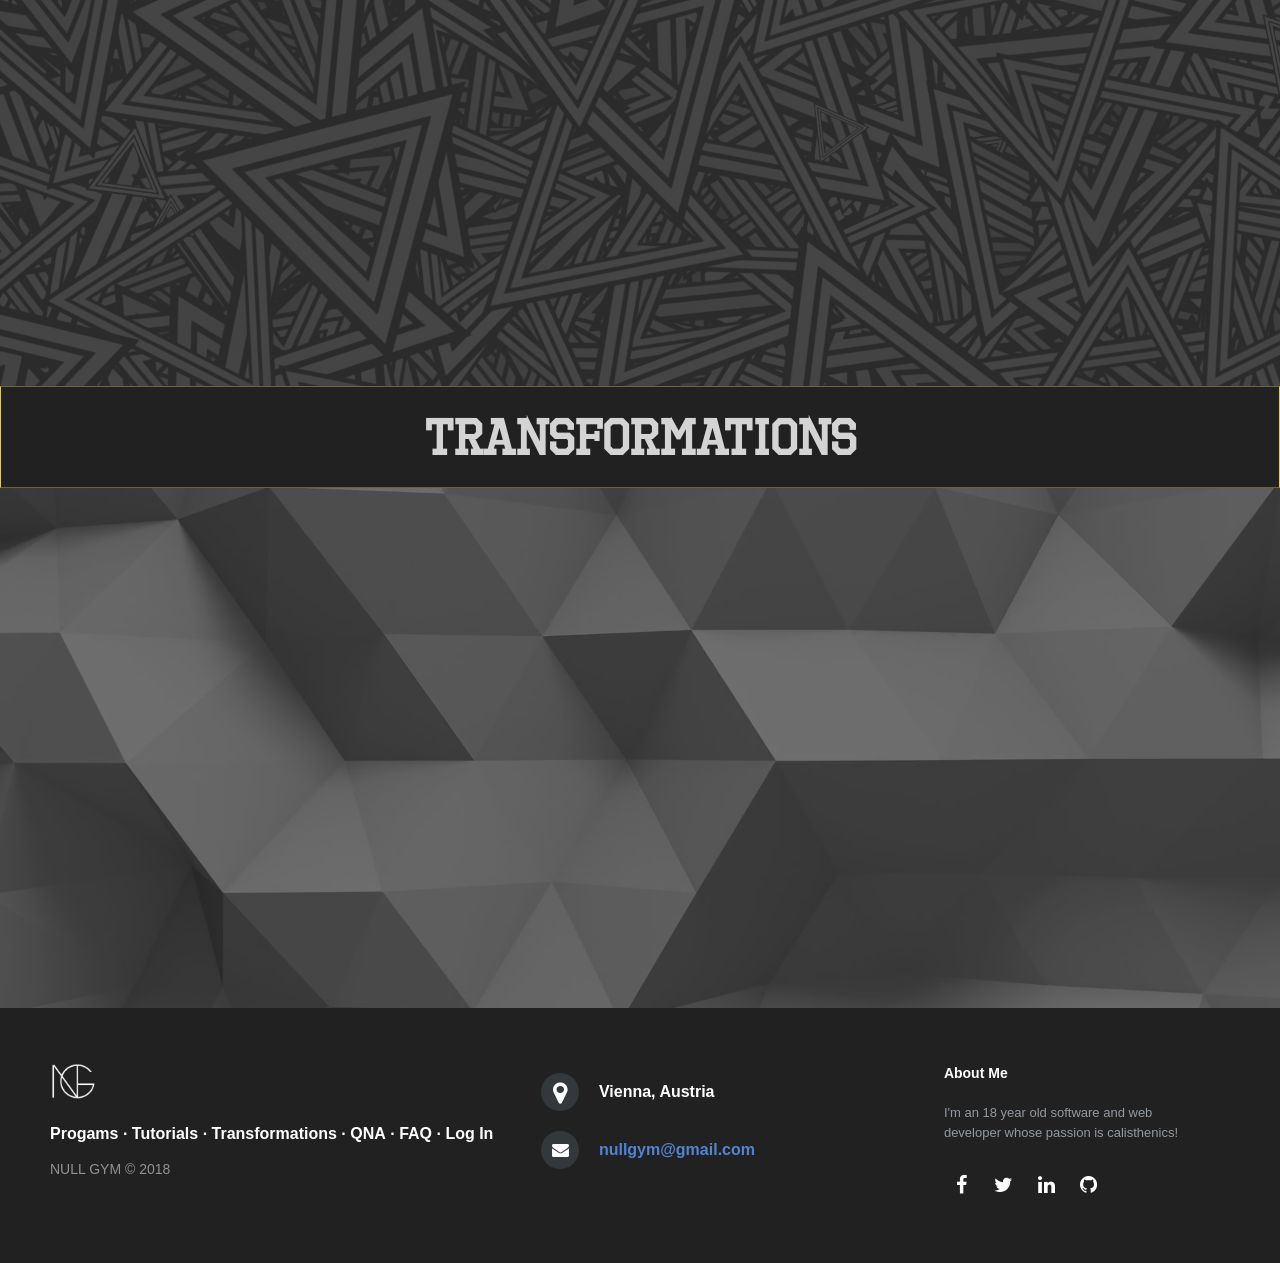
==== commit 4aedc65c: "Changed the footer." ====
--- a/Home Page/Home_Page_HTML.html
+++ b/Home Page/Home_Page_HTML.html
@@ -4,6 +4,7 @@
         <title>Welcome Athlete!</title>
         <link rel="shortcut icon" type="image/x-icon" href="Images/favicon.ico" />
         <link rel="stylesheet" type="text/css" href="Home_Page_CSS.css">
+        <link rel="stylesheet" href="http://maxcdn.bootstrapcdn.com/font-awesome/4.2.0/css/font-awesome.min.css">
         <script src="jquery-3.2.1.js"></script>
         <script src="Home_Page_JSCRIPT.js"></script>
         <script src="slider.js"></script>
@@ -26,6 +27,9 @@
                             <span class="straight">|</span>
 
                             <li><a href="#tutorialsdiv2">Tutorials</a></li>
+                            <span class="straight">|</span>
+
+                            <li><a href="#">Transformations</a></li>
                             <span class="straight">|</span>
 
                             <li><a href="#">QnA</a></li>
@@ -234,30 +238,67 @@
             </div>
                
         <!--The end section of a home page-->
-        
-                  
-        <footer>
-            <ul class="left">
-                <li class="footerleft">
-                    <img class="footerleftimage" src="../Programs/Images/Logo2.png"/><p class="footerp">
-                    <span class="sapnnull">Null-Gym!</span><br/><br/><br/>
-                    </p>
-                </li>
-                <li class="footermiddle">
-                    <span class="footerspan"><q>
-                        Do not pray for an easy life,
-                        pray for the strength to endure a difficult one.</q>
-                    <i>Bruce Lee.</i></span>
-                </li>
-            </ul>
-            
-            <ul class="right">
-                <li class="footerright contact">CONTACT :</li>
-                <li class="footerright2"><img class="rightimage" src="../Programs/Images/email.png"/>nullgym@gmail.com</li>
-            </ul>
-        </footer>
-
-        </section>
-
-    </body>
-</html>
+
+		<!-- The content of your page would go here. -->
+
+		<footer class="footer-distributed">
+
+			<div class="footer-left">
+
+				<a href="Home_Page_HTML.html"><img src="Images/Logo2.png" style="width:10%;"/></a>
+
+				<p class="footer-links">
+					<a href="#programsdiv2">Progams</a>
+					·
+					<a href="#tutorialsdiv2">Tutorials</a>
+					·
+					<a href="#">Transformations</a>
+					·
+					<a href="#">QNA</a>
+					·
+					<a href="#">FAQ</a>
+					·
+					<a href="#">Log In</a>
+				</p>
+
+				<p class="footer-company-name">NULL GYM &copy; 2018</p>
+			</div>
+
+			<div class="footer-center">
+
+				<div>
+					<i class="fa fa-map-marker"></i>
+					<p>Vienna, Austria</p>
+				</div>
+
+				<div>
+					<i class="fa fa-envelope"></i>
+					<p><a href="mailto:support@company.com">nullgym@gmail.com</a></p>
+				</div>
+
+			</div>
+
+			<div class="footer-right">
+
+				<p class="footer-company-about">
+					<span>About Me</span>
+                    I'm an 18 year old software and web<br/>
+                    developer whose passion is calisthenics!
+				</p>
+
+				<div class="footer-icons">
+
+					<a href="#" target="_blank"><i class="fa fa-facebook"></i></a>
+					<a href="#" target="_blank"><i class="fa fa-twitter"></i></a>
+					<a href="#" target="_blank"><i class="fa fa-linkedin"></i></a>
+					<a href="https://github.com/Glumac7" target="_blank"><i class="fa fa-github"></i></a>
+
+				</div>
+
+			</div>
+
+		</footer>
+
+	</body>
+
+</html>
--- a/Home Page/Home_Page_CSS.css
+++ b/Home Page/Home_Page_CSS.css
@@ -513,7 +513,7 @@
 	margin: 0 auto;
 }
 
-@media screen and (max-width: 1100px) 
+@media screen and (max-width: 1300px) 
 {
   .container ul li:not(:last-child) {display: none;}
   .container ul span{display: none;}
@@ -526,7 +526,7 @@
 }
 
 /* The "responsive" class is added to the topnav with JavaScript when the user clicks on the icon. This class makes the topnav look good on small screens (display the links vertically instead of horizontally) */
-@media screen and (max-width: 1100px) 
+@media screen and (max-width: 1300px) 
 {
   .container.responsive {position: relative;}
 
@@ -1193,166 +1193,192 @@
 }
 
 /*----------FOOTER----------*/
-footer
-{
-    position: relative;
-    top: 0px;
-    left: 0;
-    right: 0;
-    margin-top: 0;
-    margin-left: auto;
-    margin-right: auto;
-    margin-bottom: 0;
-    background: -webkit-linear-gradient(#141414, #212121);
-    background: -moz-linear-gradient(bottom, #141414, #212121);
-    background: -ms-linear-gradient(bottom, #141414, #212121);
-    background: -o-linear-gradient(bottom, #141414, #212121);
-    background: linear-gradient(to top, #141414, #212121);
-    height: 130px;
-    border-top: 1px solid rgba(230, 205, 69, .4);
-    border-left: 1px solid #e6cd45;
-    border-right: 1px solid #e6cd45;
-    border-bottom: 1px solid #e6cd45;
-    z-index: 5;
-}
-
-p.footertop
-{
-  position: absolute;
-  top: 2090px;
-  left: 0;
-  right: 0;
-  margin-top: 0;
-  margin-bottom: 0;
-  margin-left: auto;
-  margin-right: auto;
-  border-top:1px solid #323232;
-  width: 80%;
-  height: 20px;
-  z-index: 6;
-}
-
-img.footerimage
-{
-    height: 70px;
-    width: 70px;
-}
-
-ul.left
-{
-    position: absolute;
-    left: 0;
-    right: 0;
-    margin-left: auto;
-    margin-right: auto;
-    color: #d4d4d4;
-    text-align: center;
-    font-family: sans-serif;
-    z-index: 6;
-}
-
-li.footerleft
-{
-    position: absolute;
-    list-style-type: none;
-    right: 80%;
-    margin-left: auto;
-    margin-right: auto;
-    color: #d4d4d4;
-    z-index: 6;
-}
-
-p.footerp
-{
-    font-family: Tagline;
-}
-
-img.footerleftimage
-{
-    position: absolute;
-    top: 15px;
-    left: -100px;
-    width: 90px;
-    height: 70px;
-}
-
-span.sapnnull
-{
-    position: absolute;
-    top: 32px;
-    left: -30px;
-    width: 200px;
-    font-size: 30px;
-}
-
-li.footermiddle
-{
-    text-align: center;
-    margin: 0 auto;
-    padding: 3px;
-    list-style: none;
-    width: 290px;
-}
-
-span.footerspan
-{
-    position: relative;
-    top: 18px;
-    left: -20px;
-    margin: 0 auto;
-    font-family: Ripped;
-    width: 600px;
-}
-
-i
-{
-    font-family: serif;
-}
-
-ul.right
-{
-    position: absolute;
-    top: 10px;
-    margin: auto 0;
-    list-style-type: none;
-    margin: 0 0 0 10px;
-    color: #d4d4d4;
-    left: 75%;
-    z-index: 6;
-}
-
-li.footerright
-{
-    position: absolute;
-    right: -110px;
-    text-align: center;
-    margin: 20px;
-}
-
-li.footerright2
-{
-    position: absolute;
-    top: 65px;
-    right: -150px;
-    width: 230px;
-    text-align: center;
-    position: absolute;
-    font-family: Ripped;
-}
-
-img.rightimage
-{
-    position: relative;
-    top: -4px;
-    float: left;
-    width: 30px;
-    height: 30px;
-    padding: 0 10px 0 0 ;
-}
-
-.contact
-{
-    font-family: Tagline;
-    font-size: 25px;
-    width: 150px;
-}+.footer-distributed
+{
+	background-color: #212121;
+	box-shadow: 0 1px 1px 0 rgba(0, 0, 0, 0.12);
+	box-sizing: border-box;
+	width: 100%;
+	text-align: left;
+	font: bold 16px sans-serif;
+
+	padding: 55px 50px;
+}
+
+.footer-distributed .footer-left,
+.footer-distributed .footer-center,
+.footer-distributed .footer-right
+{
+	display: inline-block;
+	vertical-align: top;
+}
+
+/* Footer left */
+
+.footer-distributed .footer-left
+{
+	width: 40%;
+}
+
+/* The company logo */
+
+.footer-distributed h3
+{
+	color:  #ffffff;
+	font: normal 36px 'Cookie', cursive;
+	margin: 0;
+}
+
+.footer-distributed h3 span
+{
+	color:  #5383d3;
+}
+
+/* Footer links */
+
+.footer-distributed .footer-links
+{
+	color:  #ffffff;
+	margin: 20px 0 12px;
+	padding: 0;
+}
+
+.footer-distributed .footer-links a
+{
+	display:inline-block;
+	line-height: 1.8;
+	text-decoration: none;
+	color:  inherit;
+}
+
+.footer-distributed .footer-company-name
+{
+	color:  #8f9296;
+	font-size: 14px;
+	font-weight: normal;
+	margin: 0;
+}
+
+/* Footer Center */
+
+.footer-distributed .footer-center
+{
+	width: 35%;
+}
+
+.footer-distributed .footer-center i
+{
+	background-color:  #33383b;
+	color: #ffffff;
+	font-size: 25px;
+	width: 38px;
+	height: 38px;
+	border-radius: 50%;
+	text-align: center;
+	line-height: 42px;
+	margin: 10px 15px;
+	vertical-align: middle;
+}
+
+.footer-distributed .footer-center i.fa-envelope
+{
+	font-size: 17px;
+	line-height: 38px;
+}
+
+.footer-distributed .footer-center p
+{
+	display: inline-block;
+	color: #ffffff;
+	vertical-align: middle;
+	margin:0;
+}
+
+.footer-distributed .footer-center p span
+{
+	display:block;
+	font-weight: normal;
+	font-size:14px;
+	line-height:2;
+}
+
+.footer-distributed .footer-center p a
+{
+	color:  #5383d3;
+	text-decoration: none;;
+}
+
+
+/* Footer Right */
+
+.footer-distributed .footer-right
+{
+	width: 20%;
+}
+
+.footer-distributed .footer-company-about
+{
+	line-height: 20px;
+	color:  #92999f;
+	font-size: 13px;
+	font-weight: normal;
+	margin: 0;
+}
+
+.footer-distributed .footer-company-about span
+{
+	display: block;
+	color:  #ffffff;
+	font-size: 14px;
+	font-weight: bold;
+	margin-bottom: 20px;
+}
+
+.footer-distributed .footer-icons
+{
+	margin-top: 25px;
+}
+
+.footer-icons a i
+{
+    display: inline-block;
+	width: 35px;
+	height: 35px;
+	cursor: pointer;
+	border-radius: 2px;
+
+	font-size: 20px;
+	color: #ffffff;
+	text-align: center;
+	line-height: 35px;
+
+	margin-right: 3px;
+	margin-bottom: 5px;
+}
+
+/* If you don't want the footer to be responsive, remove these media queries */
+
+@media (max-width: 880px) 
+{
+
+    .footer-distributed
+    {
+		font: bold 14px sans-serif;
+	}
+
+	.footer-distributed .footer-left,
+	.footer-distributed .footer-center,
+    .footer-distributed .footer-right
+    {
+		display: block;
+		width: 100%;
+		margin-bottom: 40px;
+		text-align: center;
+	}
+
+    .footer-distributed .footer-center i
+    {
+		margin-left: 0;
+	}
+
+}
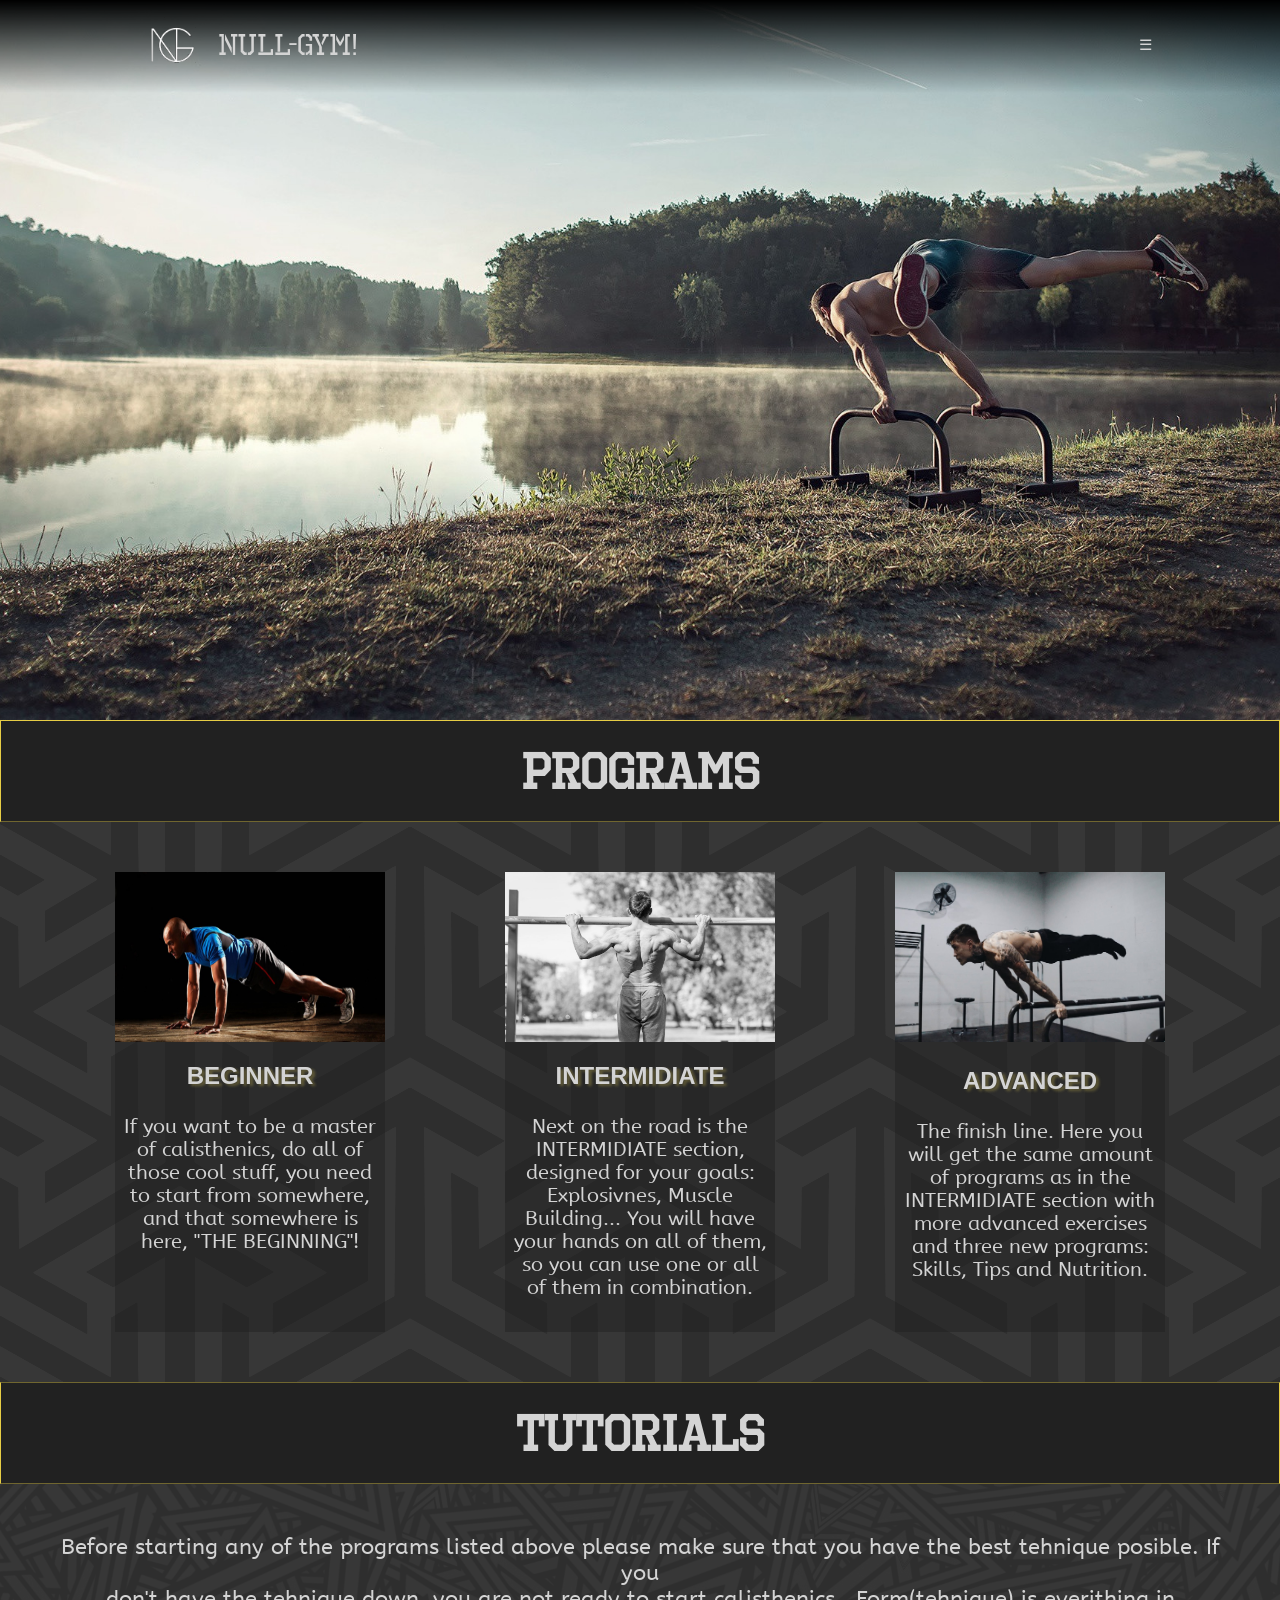
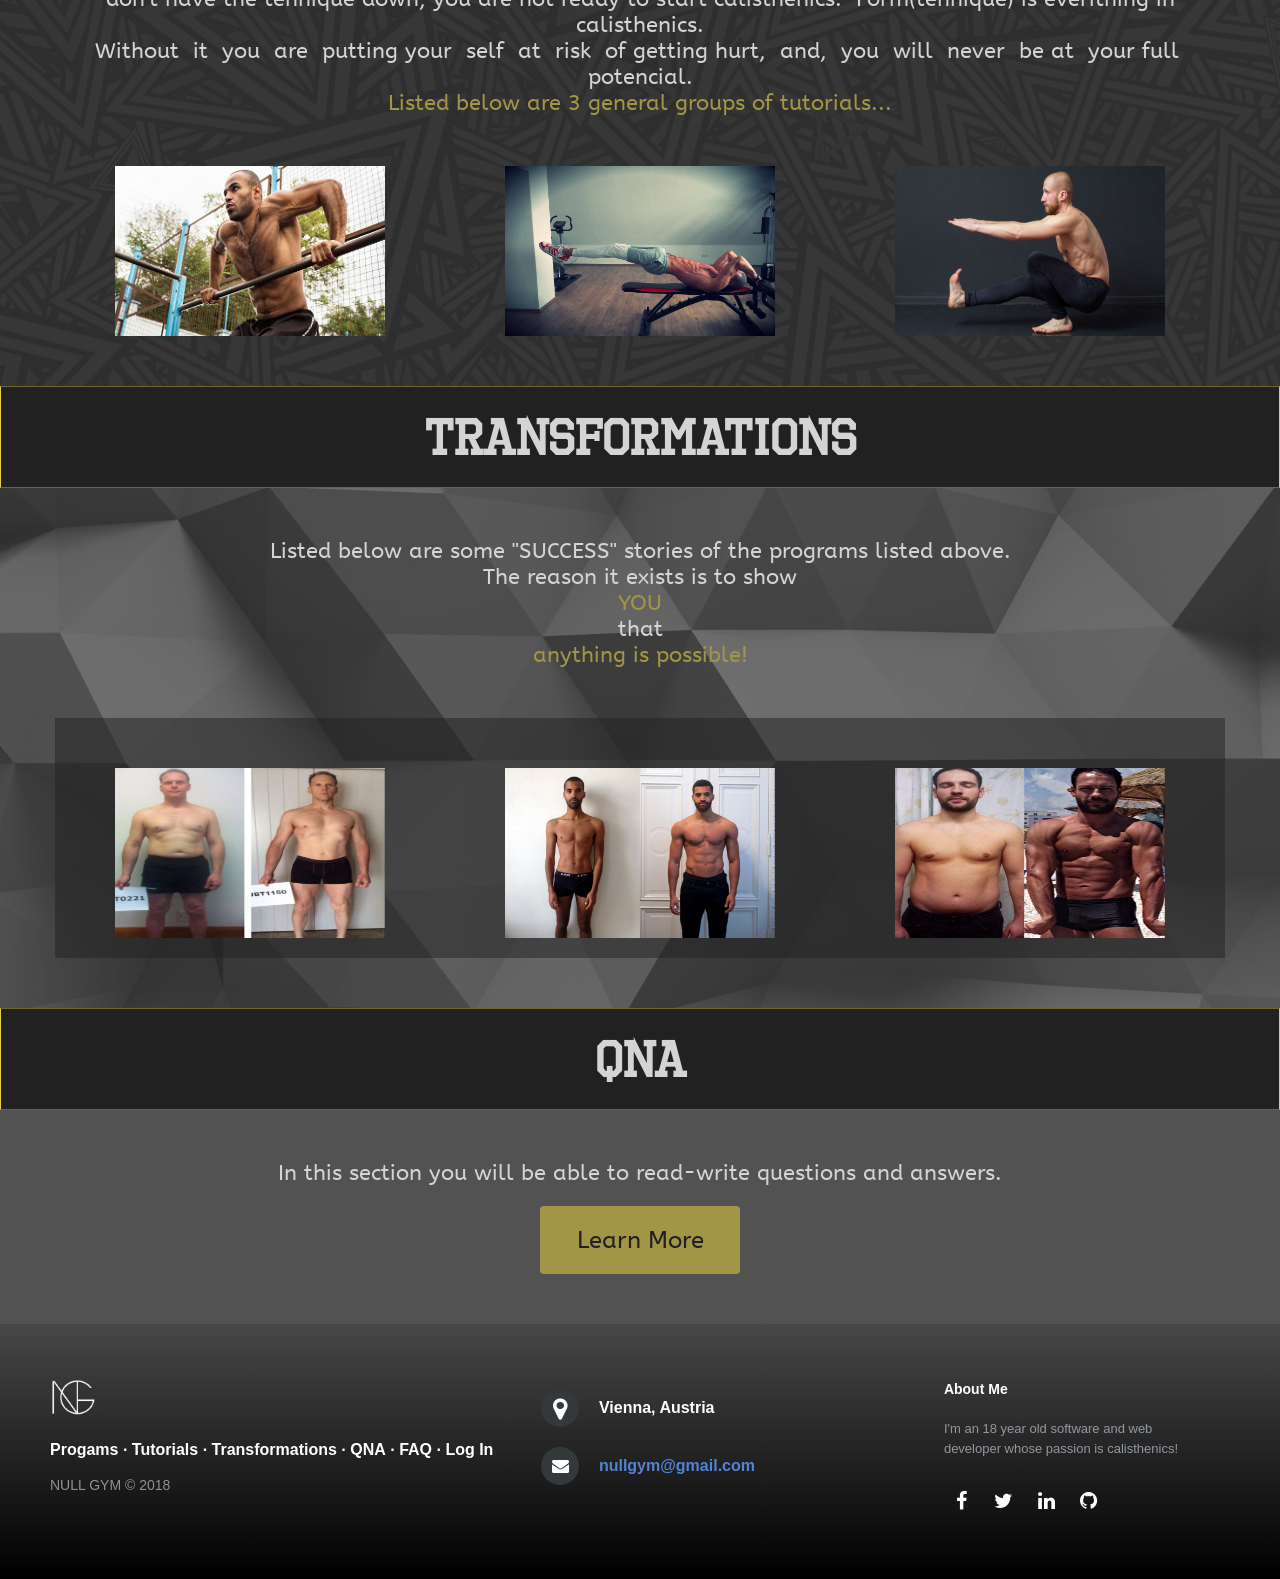
==== commit 773e62aa: "Starting working on the qna section." ====
--- a/Home Page/Home_Page_HTML.html
+++ b/Home Page/Home_Page_HTML.html
@@ -29,7 +29,7 @@
                             <li><a href="#tutorialsdiv2">Tutorials</a></li>
                             <span class="straight">|</span>
 
-                            <li><a href="#">Transformations</a></li>
+                            <li><a href="#transformationsdiv2">Transformations</a></li>
                             <span class="straight">|</span>
 
                             <li><a href="#">QnA</a></li>
@@ -183,7 +183,7 @@
             <div class="transformationsdiv3 parallax2"><div class="grayscale3"></div>
 
                 <p class="transformationsp opacity">Listed below are some "SUCCESS" stories of the programs listed above.<br/> The reason it exists is
-                    to show&nbsp;&nbsp; <span style="color:#a39546">YOU&nbsp;&nbsp;</span> that&nbsp;&nbsp; <span style="color:#a39546">anything&nbsp;&nbsp; is&nbsp;&nbsp; possible!</span></p>
+                    to show<span style="color:#a39546"> YOU</span> that <span style="color:#a39546">anything is possible!</span></p>
                 
                 <div class="transformationsdiv">
                     <ul id="s" class="opacity">
@@ -237,10 +237,22 @@
                         
             </div>
                
+            <div id="qnadiv2">
+                <h1 class="qnah1">QNA</h1>
+            </div>
+
+            <div class="qnadiv">
+
+                <p class="qnap">In this section you will be able to read-write
+                    questions and answers.</p>
+                <div class="sub-main">
+                    <a href="../Programs/Intermidiate/Intermidiate_HTML.html"><button class="button-two"><span>Learn More</span></button></a>
+                </div>
+            </div>
+
         <!--The end section of a home page-->
 
-		<!-- The content of your page would go here. -->
-
+        <!--------FOOTER---------->
 		<footer class="footer-distributed">
 
 			<div class="footer-left">
@@ -252,7 +264,7 @@
 					·
 					<a href="#tutorialsdiv2">Tutorials</a>
 					·
-					<a href="#">Transformations</a>
+					<a href="#transformationsdiv2">Transformations</a>
 					·
 					<a href="#">QNA</a>
 					·
@@ -273,7 +285,7 @@
 
 				<div>
 					<i class="fa fa-envelope"></i>
-					<p><a href="mailto:support@company.com">nullgym@gmail.com</a></p>
+					<p><a href="mailto:nullgym@gmail.com">nullgym@gmail.com</a></p>
 				</div>
 
 			</div>
--- a/Home Page/Home_Page_CSS.css
+++ b/Home Page/Home_Page_CSS.css
@@ -541,7 +541,6 @@
   {
     float: none;
     display: block;
-    text-align: left;
   }
 }
 
@@ -550,7 +549,6 @@
 {
     display: none;
 }
- 
 
 header
 {
@@ -652,7 +650,7 @@
     background: #212121;
     z-index: 4;
 }
-
+/*---------------PROGRAMS----------------*/
 #programsdiv2
 {
     position: relative;
@@ -696,7 +694,7 @@
     right: 0;
     margin: 0 auto;
     width: 100%;
-    background-color: #303030ea;
+    background-color: #303030f6;
     height: auto;
 }
 
@@ -864,7 +862,7 @@
     height: auto;
     
     width: 100%;
-    background-color: #303030e5;
+    background-color: #303030f6;
     z-index: 9;
 }
 
@@ -1170,7 +1168,118 @@
 }
 
 /*----------------------------------------------------*/
-
+/*---------------QNA---------------*/
+
+div#qnadiv2
+{
+    position: relative;
+    height: 100px;
+    border: 1px solid #e6cd45;
+    border-top: 1px solid rgba(230, 205, 69, .4);
+    border-bottom: 1px solid rgba(230, 205, 69, .4);
+    background: #212121;
+    z-index: 12;
+}
+
+h1.qnah1
+{
+    position: absolute;
+    top: 20;
+    left: 0;
+    right: 0;
+    width: auto;
+    margin: 0 auto;
+    font-family: Tagline;
+    font-size: 50px;
+    color: #d4d4d4;
+    text-align: center;
+    z-index: 6;
+}
+
+div.qnadiv
+{
+    background-color: #525252;
+    padding: 50px;
+}
+
+p.qnap
+{
+    position: relative;
+    color: #d4d4d4;
+    padding: 0;
+    text-align: center;
+    font-size: 22px;
+    font-family: Ripped;
+    margin: 0 auto;
+    width: auto;
+    z-index: 11;
+}
+
+.sub-main
+{
+    width: 200px;
+    margin: 20px auto 0 auto;
+}
+  
+.button-two
+{
+    text-align: center;
+    cursor: pointer;
+    font-size:24px;
+    align-content: center;
+    margin: 0 auto;
+}
+
+.button-two 
+{
+    border-radius: 4px;
+    background-color:#a39546;
+    border: none;
+    padding: 20px;
+    width: 200px;
+    transition: all 0.5s;
+}
+  
+  
+.button-two span 
+{
+    cursor: pointer;
+    display: inline-block;
+    position: relative;
+    transition: 0.5s;
+    color: #212121;
+    font-family: Ripped;
+}
+  
+.button-two span:after 
+{
+    content: '»';
+    position: absolute;
+    opacity: 0;
+    top: 0;
+    right: -20px;
+    transition: 0.5s;
+}
+  
+.button-two:hover span 
+{
+    padding-right: 25px;
+}
+
+.button-two:hover
+{
+    padding-right: 25px;
+    background-color: #e6cd45;
+}
+
+.button-two:hover span:after 
+{
+    opacity: 1;
+    right: 0;
+    color: #000000;
+}
+  
+/*--------------------------------------*/
 .zoomhover
 {
     -webkit-transform: scale(1.2);
@@ -1195,7 +1304,14 @@
 /*----------FOOTER----------*/
 .footer-distributed
 {
-	background-color: #212121;
+	background: rgba(71,71,71,1);
+background: -moz-linear-gradient(top, rgba(71,71,71,1) 0%, rgba(0,0,0,1) 100%);
+background: -webkit-gradient(left top, left bottom, color-stop(0%, rgba(71,71,71,1)), color-stop(100%, rgba(0,0,0,1)));
+background: -webkit-linear-gradient(top, rgba(71,71,71,1) 0%, rgba(0,0,0,1) 100%);
+background: -o-linear-gradient(top, rgba(71,71,71,1) 0%, rgba(0,0,0,1) 100%);
+background: -ms-linear-gradient(top, rgba(71,71,71,1) 0%, rgba(0,0,0,1) 100%);
+background: linear-gradient(to bottom, rgba(71,71,71,1) 0%, rgba(0,0,0,1) 100%);
+filter: progid:DXImageTransform.Microsoft.gradient( startColorstr='#474747', endColorstr='#000000', GradientType=0 );
 	box-shadow: 0 1px 1px 0 rgba(0, 0, 0, 0.12);
 	box-sizing: border-box;
 	width: 100%;
@@ -1247,8 +1363,15 @@
 {
 	display:inline-block;
 	line-height: 1.8;
-	text-decoration: none;
+    text-decoration: none;
+    transition: .3s;
 	color:  inherit;
+}
+
+.footer-distributed .footer-links a:hover
+{
+    transition: .3s;
+	color:  #e6cd45;
 }
 
 .footer-distributed .footer-company-name
@@ -1305,9 +1428,14 @@
 .footer-distributed .footer-center p a
 {
 	color:  #5383d3;
-	text-decoration: none;;
-}
-
+	text-decoration: none;
+}
+
+.footer-distributed .footer-center p a:hover
+{
+	color:  #5383d3;
+	text-decoration: underline;
+}
 
 /* Footer Right */
 
@@ -1360,6 +1488,11 @@
 
 @media (max-width: 880px) 
 {
+    .footer-distributed .footer-company-about span
+    {
+        position: relative;
+        left: 45%;
+    }
 
     .footer-distributed
     {
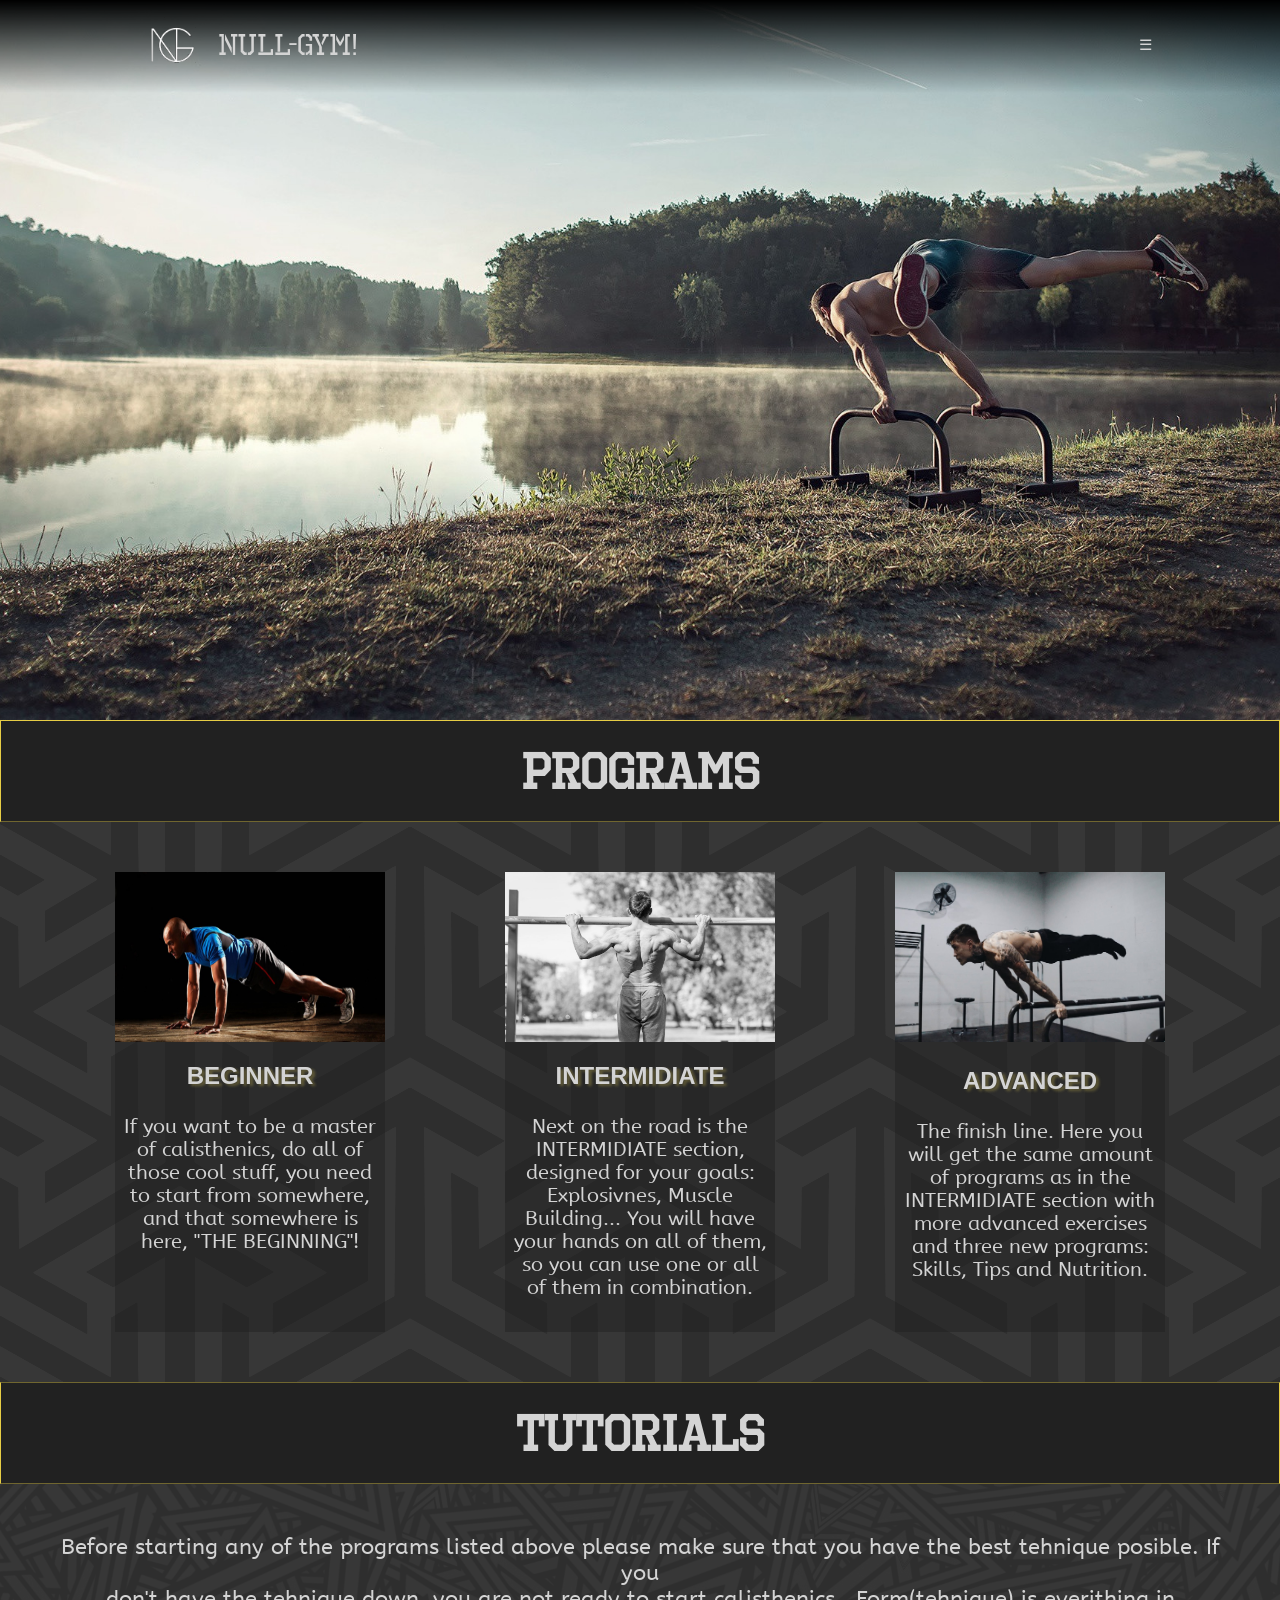
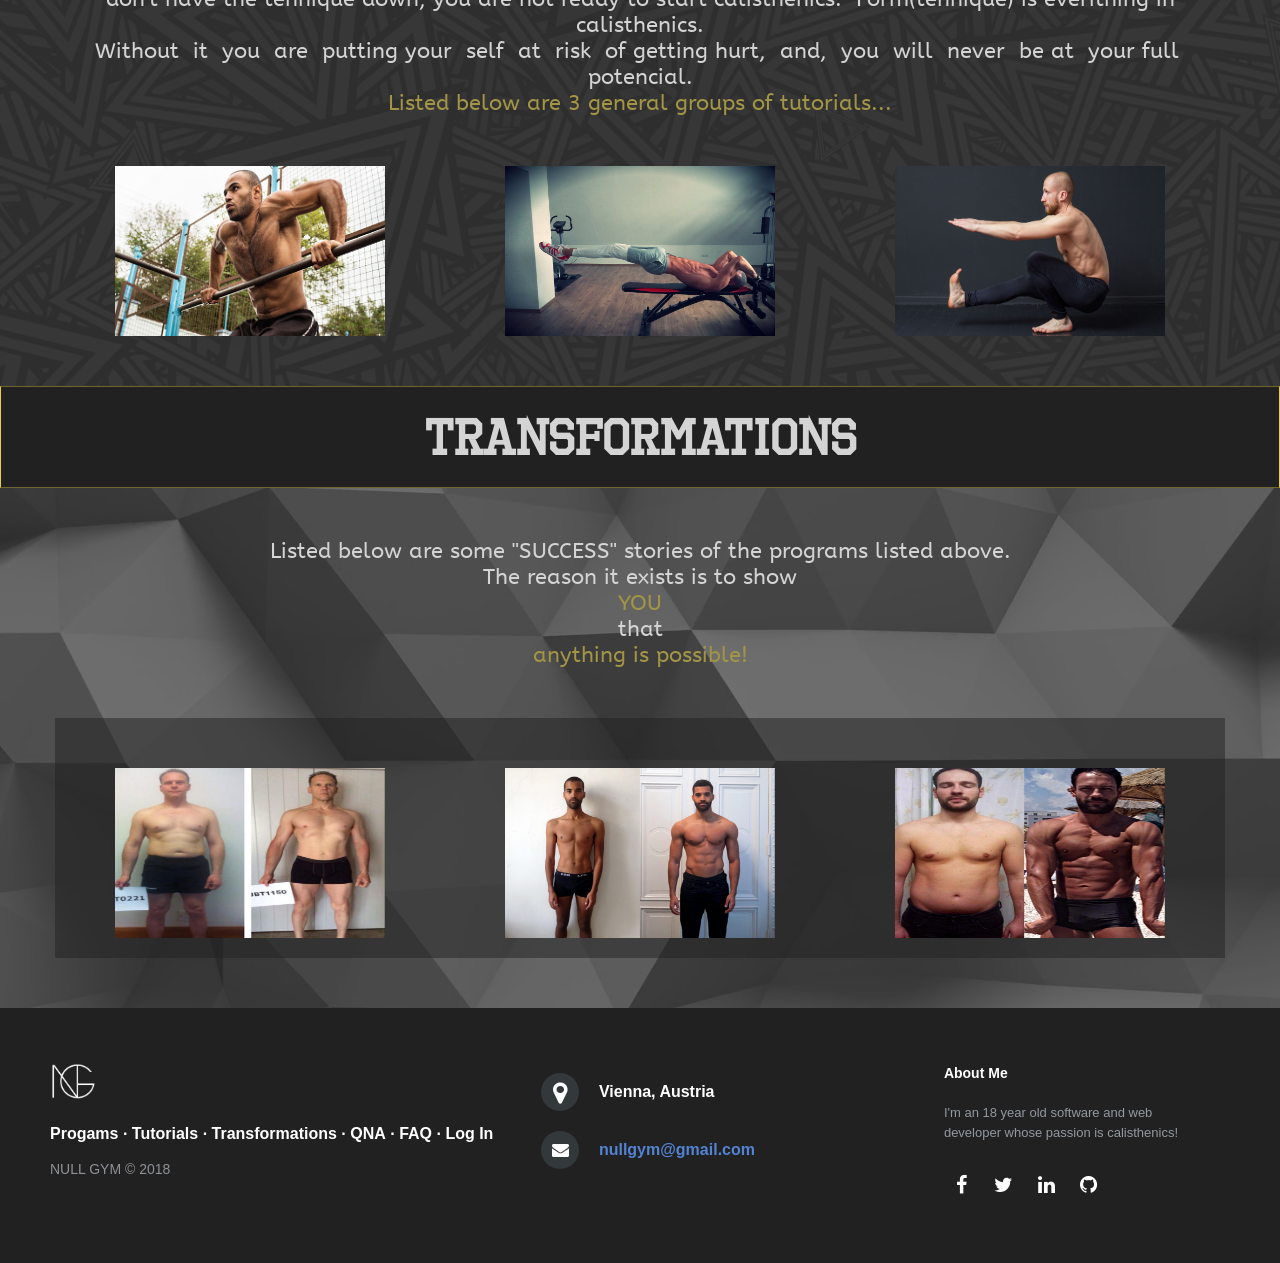
==== commit 50c22036: "Some small design stuff, nothing much, had no time." ====
--- a/Home Page/Home_Page_HTML.html
+++ b/Home Page/Home_Page_HTML.html
@@ -236,19 +236,6 @@
                 </div>
                         
             </div>
-               
-            <div id="qnadiv2">
-                <h1 class="qnah1">QNA</h1>
-            </div>
-
-            <div class="qnadiv">
-
-                <p class="qnap">In this section you will be able to read-write
-                    questions and answers.</p>
-                <div class="sub-main">
-                    <a href="../Programs/Intermidiate/Intermidiate_HTML.html"><button class="button-two"><span>Learn More</span></button></a>
-                </div>
-            </div>
 
         <!--The end section of a home page-->
 
--- a/Home Page/Home_Page_CSS.css
+++ b/Home Page/Home_Page_CSS.css
@@ -522,6 +522,12 @@
   {
     float: right;
     display: block;
+  }
+  .footer-distributed .footer-right .footer-company-about span
+  {
+      position: relative;
+      left: 0;
+      right: 0;
   }
 }
 
@@ -1167,119 +1173,7 @@
     80% {margin-left: 0;}
 }
 
-/*----------------------------------------------------*/
-/*---------------QNA---------------*/
-
-div#qnadiv2
-{
-    position: relative;
-    height: 100px;
-    border: 1px solid #e6cd45;
-    border-top: 1px solid rgba(230, 205, 69, .4);
-    border-bottom: 1px solid rgba(230, 205, 69, .4);
-    background: #212121;
-    z-index: 12;
-}
-
-h1.qnah1
-{
-    position: absolute;
-    top: 20;
-    left: 0;
-    right: 0;
-    width: auto;
-    margin: 0 auto;
-    font-family: Tagline;
-    font-size: 50px;
-    color: #d4d4d4;
-    text-align: center;
-    z-index: 6;
-}
-
-div.qnadiv
-{
-    background-color: #525252;
-    padding: 50px;
-}
-
-p.qnap
-{
-    position: relative;
-    color: #d4d4d4;
-    padding: 0;
-    text-align: center;
-    font-size: 22px;
-    font-family: Ripped;
-    margin: 0 auto;
-    width: auto;
-    z-index: 11;
-}
-
-.sub-main
-{
-    width: 200px;
-    margin: 20px auto 0 auto;
-}
-  
-.button-two
-{
-    text-align: center;
-    cursor: pointer;
-    font-size:24px;
-    align-content: center;
-    margin: 0 auto;
-}
-
-.button-two 
-{
-    border-radius: 4px;
-    background-color:#a39546;
-    border: none;
-    padding: 20px;
-    width: 200px;
-    transition: all 0.5s;
-}
-  
-  
-.button-two span 
-{
-    cursor: pointer;
-    display: inline-block;
-    position: relative;
-    transition: 0.5s;
-    color: #212121;
-    font-family: Ripped;
-}
-  
-.button-two span:after 
-{
-    content: '»';
-    position: absolute;
-    opacity: 0;
-    top: 0;
-    right: -20px;
-    transition: 0.5s;
-}
-  
-.button-two:hover span 
-{
-    padding-right: 25px;
-}
-
-.button-two:hover
-{
-    padding-right: 25px;
-    background-color: #e6cd45;
-}
-
-.button-two:hover span:after 
-{
-    opacity: 1;
-    right: 0;
-    color: #000000;
-}
-  
-/*--------------------------------------*/
+/*-----------------------------------*/
 .zoomhover
 {
     -webkit-transform: scale(1.2);
@@ -1304,14 +1198,7 @@
 /*----------FOOTER----------*/
 .footer-distributed
 {
-	background: rgba(71,71,71,1);
-background: -moz-linear-gradient(top, rgba(71,71,71,1) 0%, rgba(0,0,0,1) 100%);
-background: -webkit-gradient(left top, left bottom, color-stop(0%, rgba(71,71,71,1)), color-stop(100%, rgba(0,0,0,1)));
-background: -webkit-linear-gradient(top, rgba(71,71,71,1) 0%, rgba(0,0,0,1) 100%);
-background: -o-linear-gradient(top, rgba(71,71,71,1) 0%, rgba(0,0,0,1) 100%);
-background: -ms-linear-gradient(top, rgba(71,71,71,1) 0%, rgba(0,0,0,1) 100%);
-background: linear-gradient(to bottom, rgba(71,71,71,1) 0%, rgba(0,0,0,1) 100%);
-filter: progid:DXImageTransform.Microsoft.gradient( startColorstr='#474747', endColorstr='#000000', GradientType=0 );
+	background: #212121;
 	box-shadow: 0 1px 1px 0 rgba(0, 0, 0, 0.12);
 	box-sizing: border-box;
 	width: 100%;
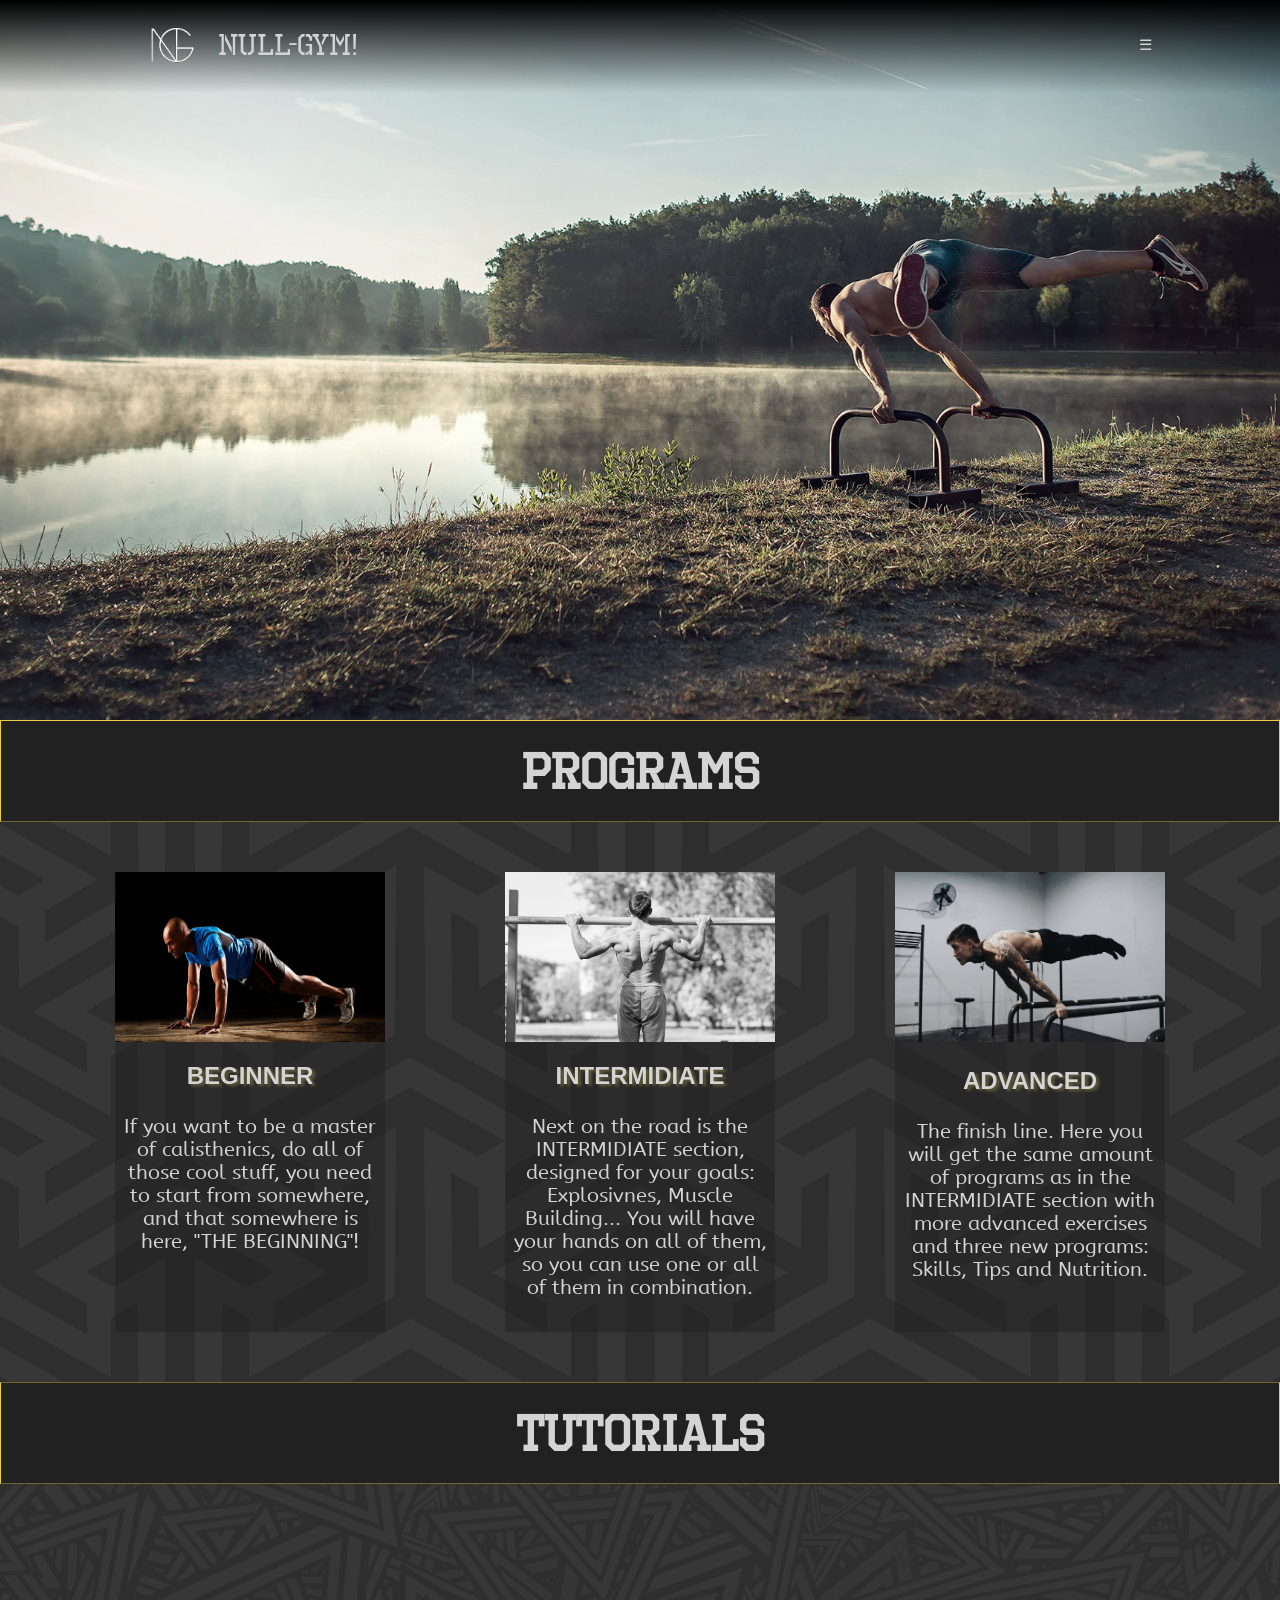
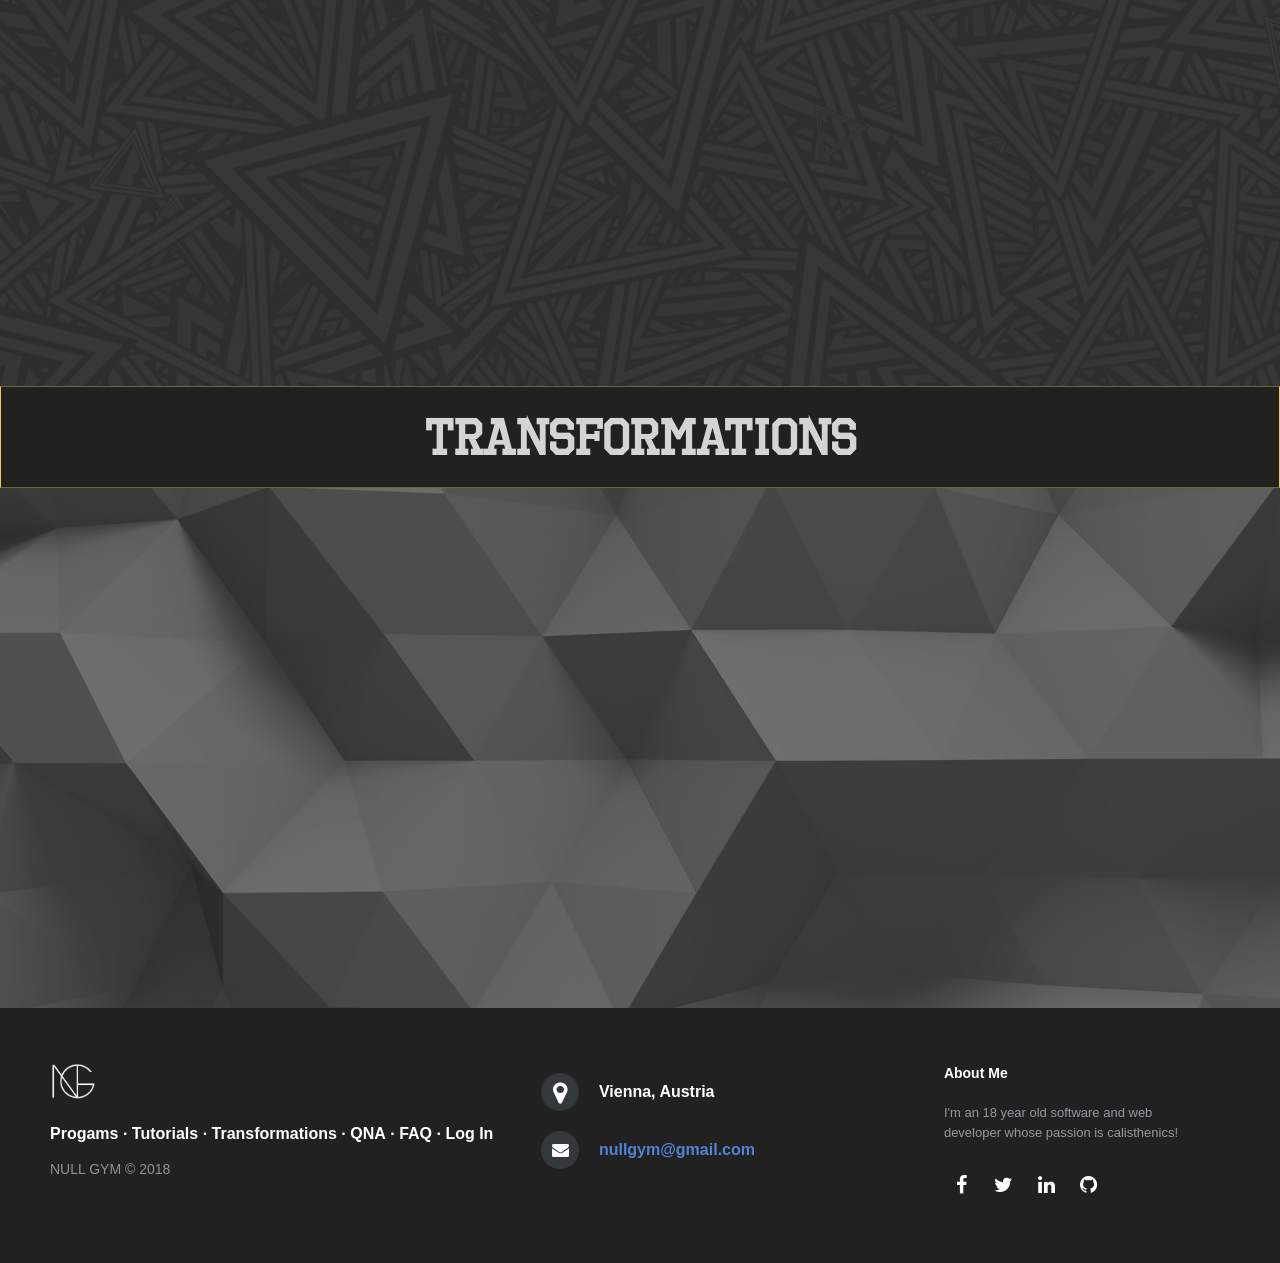
==== commit 391cf0ad: "Started working on the mobile side of the website." ====
--- a/Home Page/Home_Page_HTML.html
+++ b/Home Page/Home_Page_HTML.html
@@ -7,7 +7,6 @@
         <link rel="stylesheet" href="http://maxcdn.bootstrapcdn.com/font-awesome/4.2.0/css/font-awesome.min.css">
         <script src="jquery-3.2.1.js"></script>
         <script src="Home_Page_JSCRIPT.js"></script>
-        <script src="slider.js"></script>
         <meta charset="UTF-8">
         <meta name="viewport" content="width=device-width, initial-scale=1">
     </head>
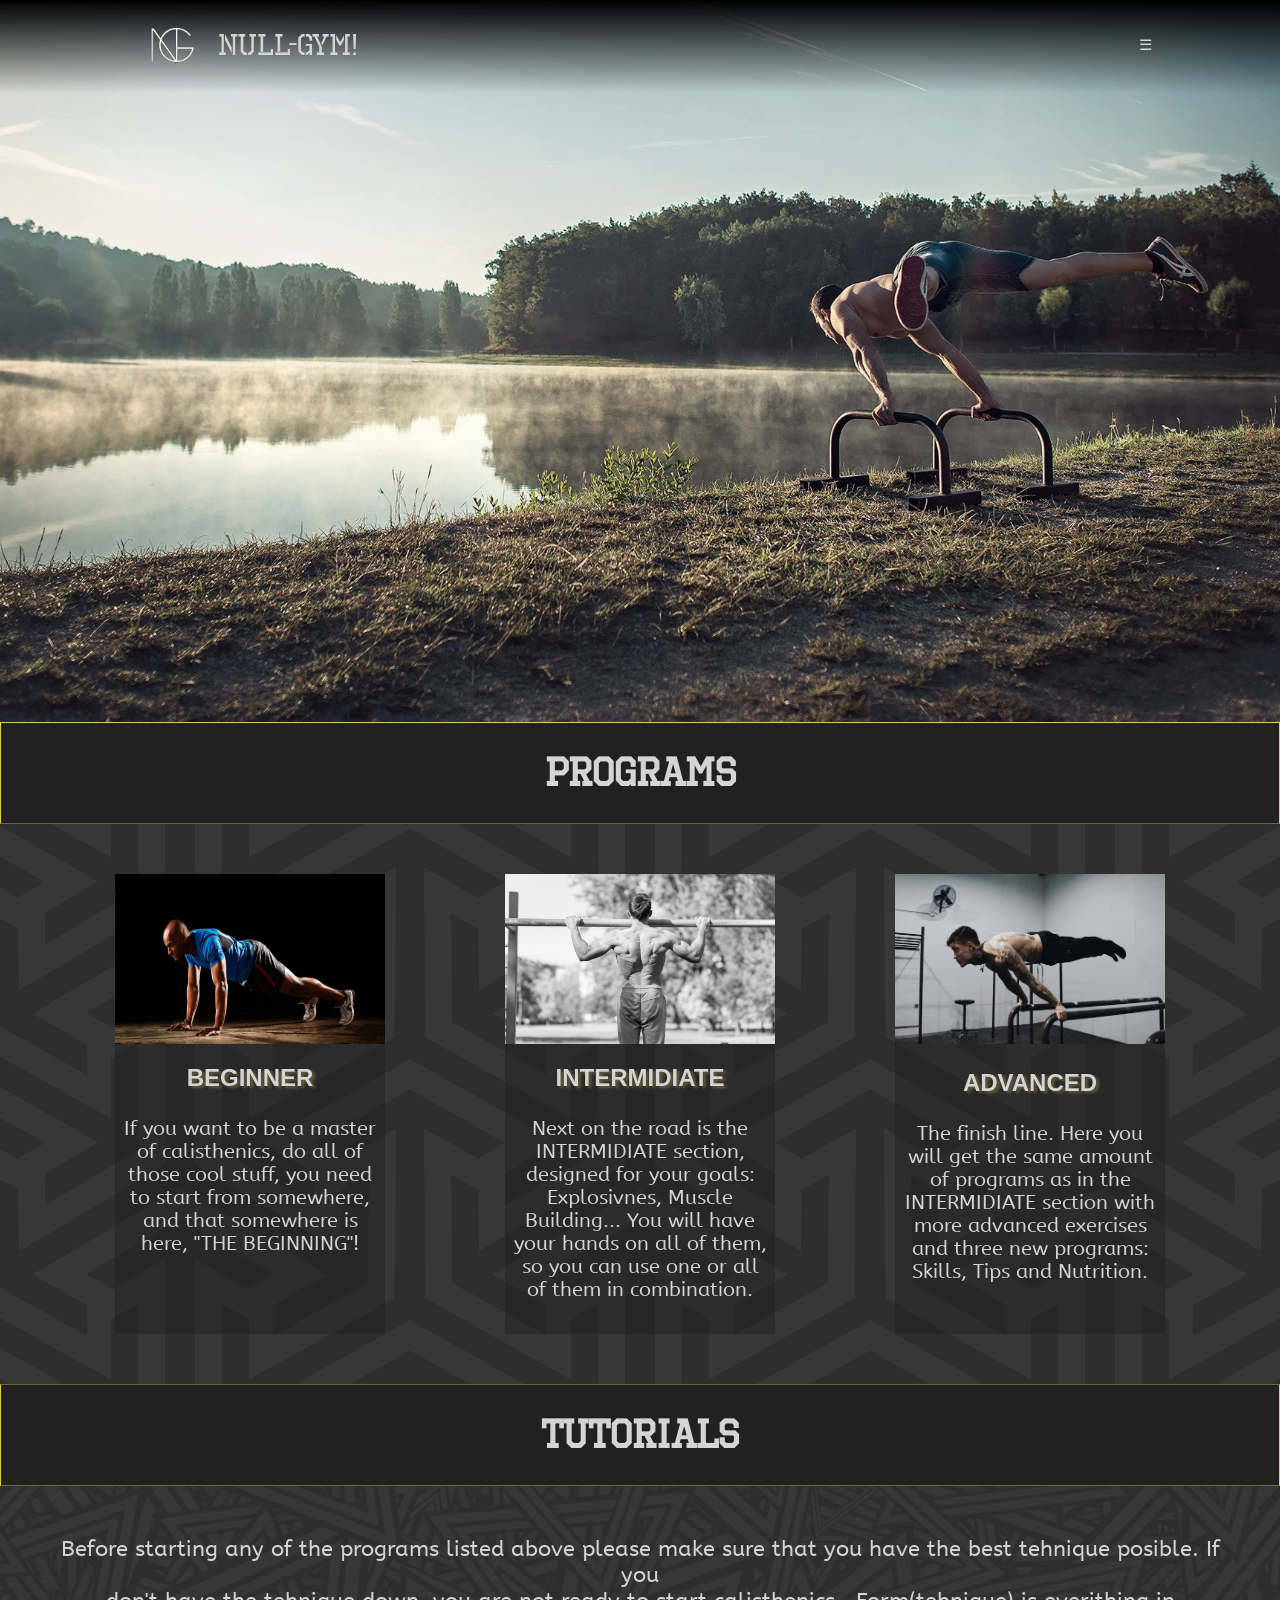
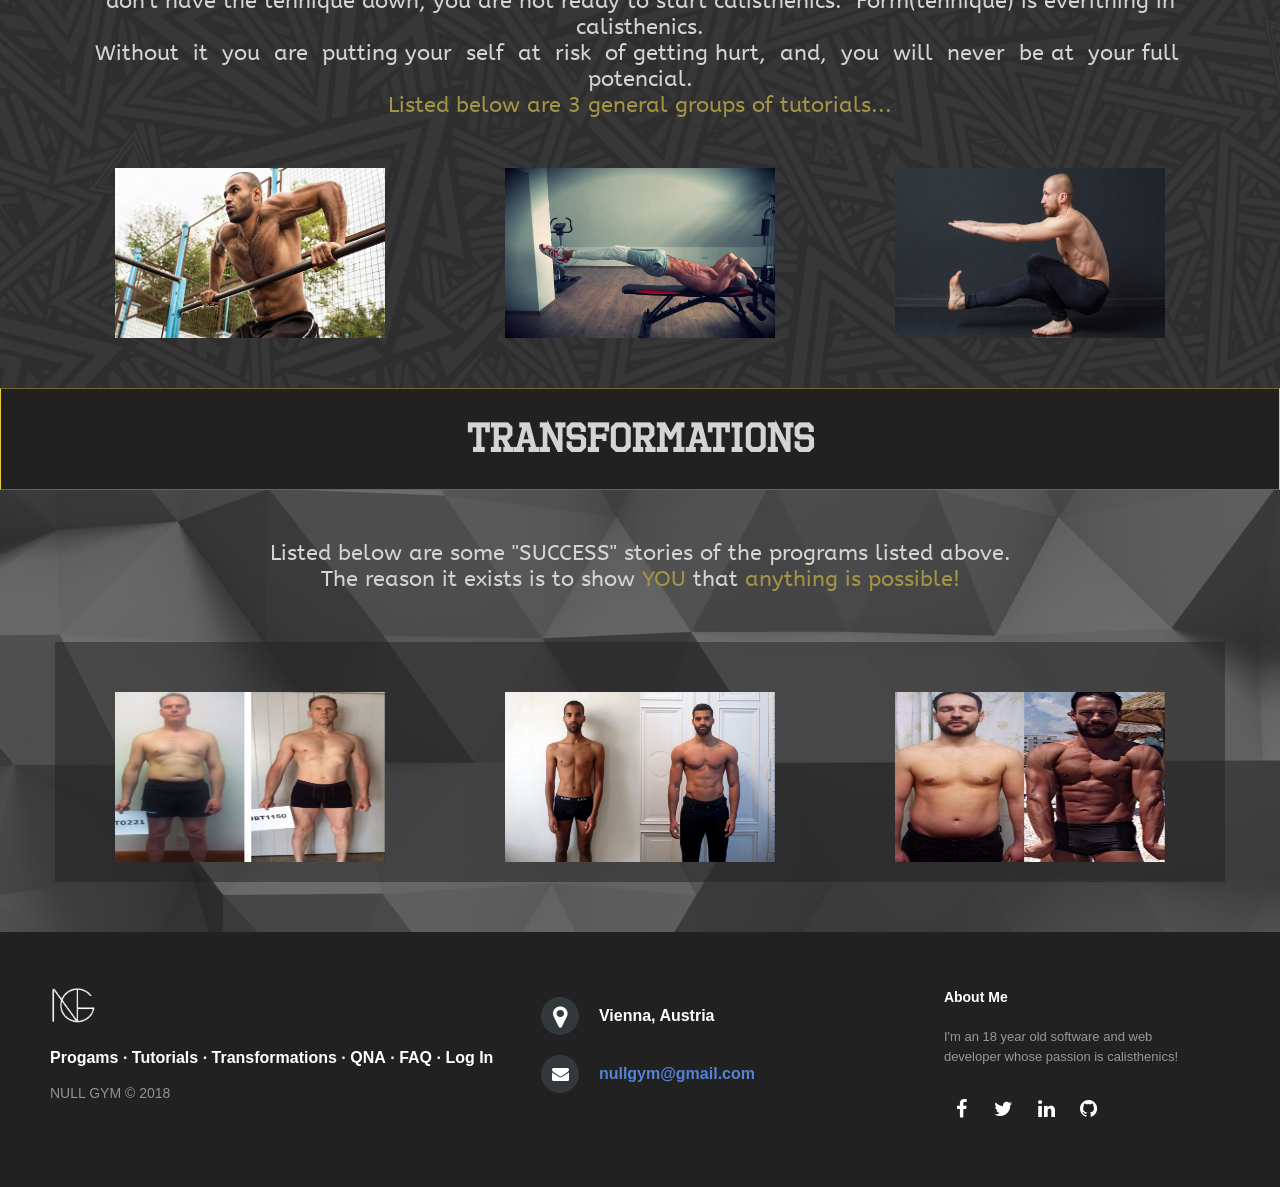
==== commit a5479f13: "Some design stuff, and mobile compatibility stuff." ====
--- a/Home Page/Home_Page_HTML.html
+++ b/Home Page/Home_Page_HTML.html
@@ -11,8 +11,9 @@
         <meta name="viewport" content="width=device-width, initial-scale=1">
     </head>
     <body>
-        <header class="fixed">
-            <div class="container" id="c">
+        <div style="background: url('Images/header_background.jpeg'); background-repeat: no-repeat; background-size: cover; border-bottom: 2px solid #212121">
+            <header class="fixed">
+                <div class="container" id="c">
 
                     <a href="Home_Page_HTML.html">
                         <img class="logo" src="Images/Logo1.png"></img>
@@ -43,8 +44,9 @@
                         </ul>
                     </nav>
 
-            </div>
-        </header>
+                </div>
+            </header>
+        </div>
 
         <script>
 
@@ -182,7 +184,7 @@
             <div class="transformationsdiv3 parallax2"><div class="grayscale3"></div>
 
                 <p class="transformationsp opacity">Listed below are some "SUCCESS" stories of the programs listed above.<br/> The reason it exists is
-                    to show<span style="color:#a39546"> YOU</span> that <span style="color:#a39546">anything is possible!</span></p>
+                    to show<span style="display: inline; color:#a39546"> YOU</span> that <span style="display: inline; color:#a39546">anything is possible!</span></p>
                 
                 <div class="transformationsdiv">
                     <ul id="s" class="opacity">
--- a/Home Page/Home_Page_CSS.css
+++ b/Home Page/Home_Page_CSS.css
@@ -493,6 +493,7 @@
     background-color: #212121;
     overflow-x: hidden;
     overflow-y: scroll;
+    
 	font-weight: 400;
 }
 
@@ -670,13 +671,13 @@
 .programsh1
 {
     position: absolute;
-    top: 20;
+    top: 25;
     left: 0;
     right: 0;
     width: auto;
     margin: 0 auto;
     font-family: Tagline;
-    font-size: 50px;
+    font-size: 40px;
     color: #d4d4d4;
     text-align: center;
     z-index: 6;
@@ -845,13 +846,13 @@
 h1.tutorialsh1
 {
     position: absolute;
-    top: 20;
+    top: 25;
     left: 0;
     right: 0;
     width: auto;
     margin: 0 auto;
     font-family: Tagline;
-    font-size: 50px;
+    font-size: 40px;
     color: #d4d4d4;
     text-align: center;
     z-index: 6;
@@ -977,13 +978,13 @@
 h1.transformationsh1
 {
     position: absolute;
-    top: 20;
+    top: 25;
     left: 0;
     right: 0;
     width: auto;
     margin: 0 auto;
     font-family: Tagline;
-    font-size: 50px;
+    font-size: 40px;
     color: #d4d4d4;
     text-align: center;
     z-index: 6;
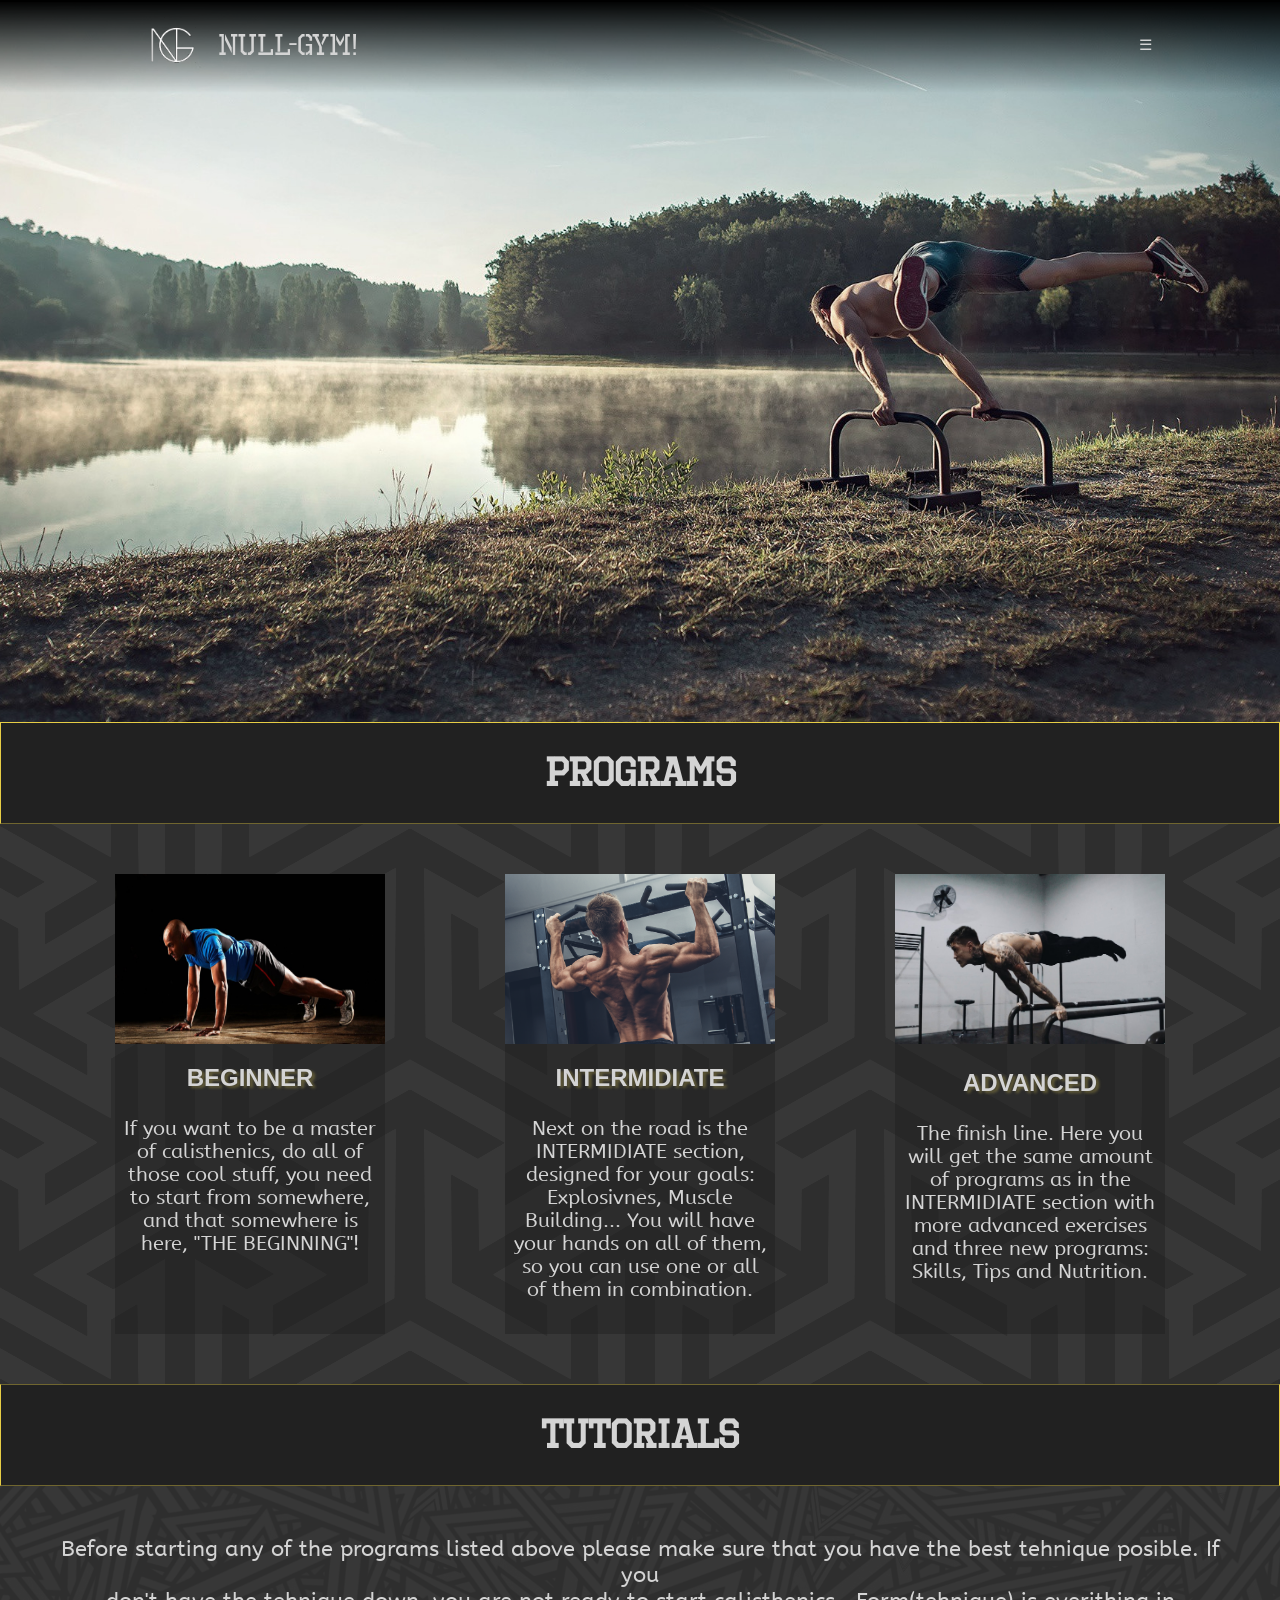
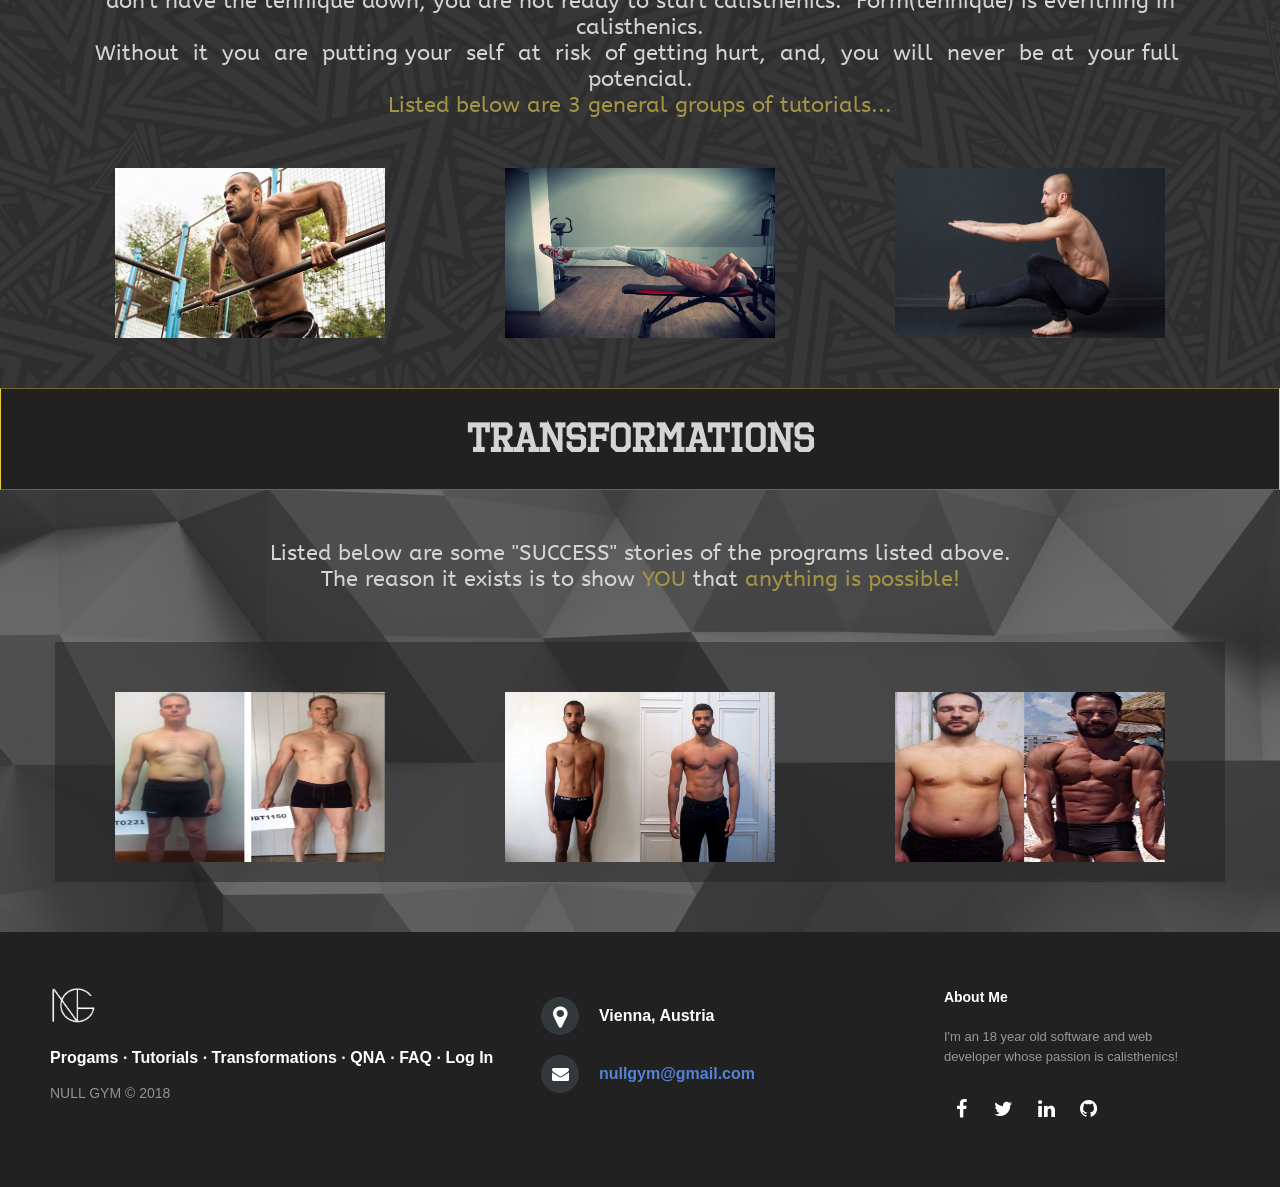
==== commit 98ef8b8d: "Some small stuff to the beginner section." ====
--- a/Home Page/Home_Page_HTML.html
+++ b/Home Page/Home_Page_HTML.html
@@ -97,7 +97,7 @@
 
                     <li class="opacity">
 
-                        <div class="intermidiatediv"><a href="../Programs/Intermidiate/Intermidiate_HTML.html"><img class="intermidiateimg" src="Images/intermidiate.jpg"></img></a></div>
+                        <div class="intermidiatediv"><a href="../Programs/Intermidiate/Intermidiate_HTML.html"><img class="intermidiateimg" src="Images/intermidiate.png"></img></a></div>
                         <h1 class="intermidiateh1">INTERMIDIATE</h1>
                         <p class="intermidiatep">
                                 Next on the road is the
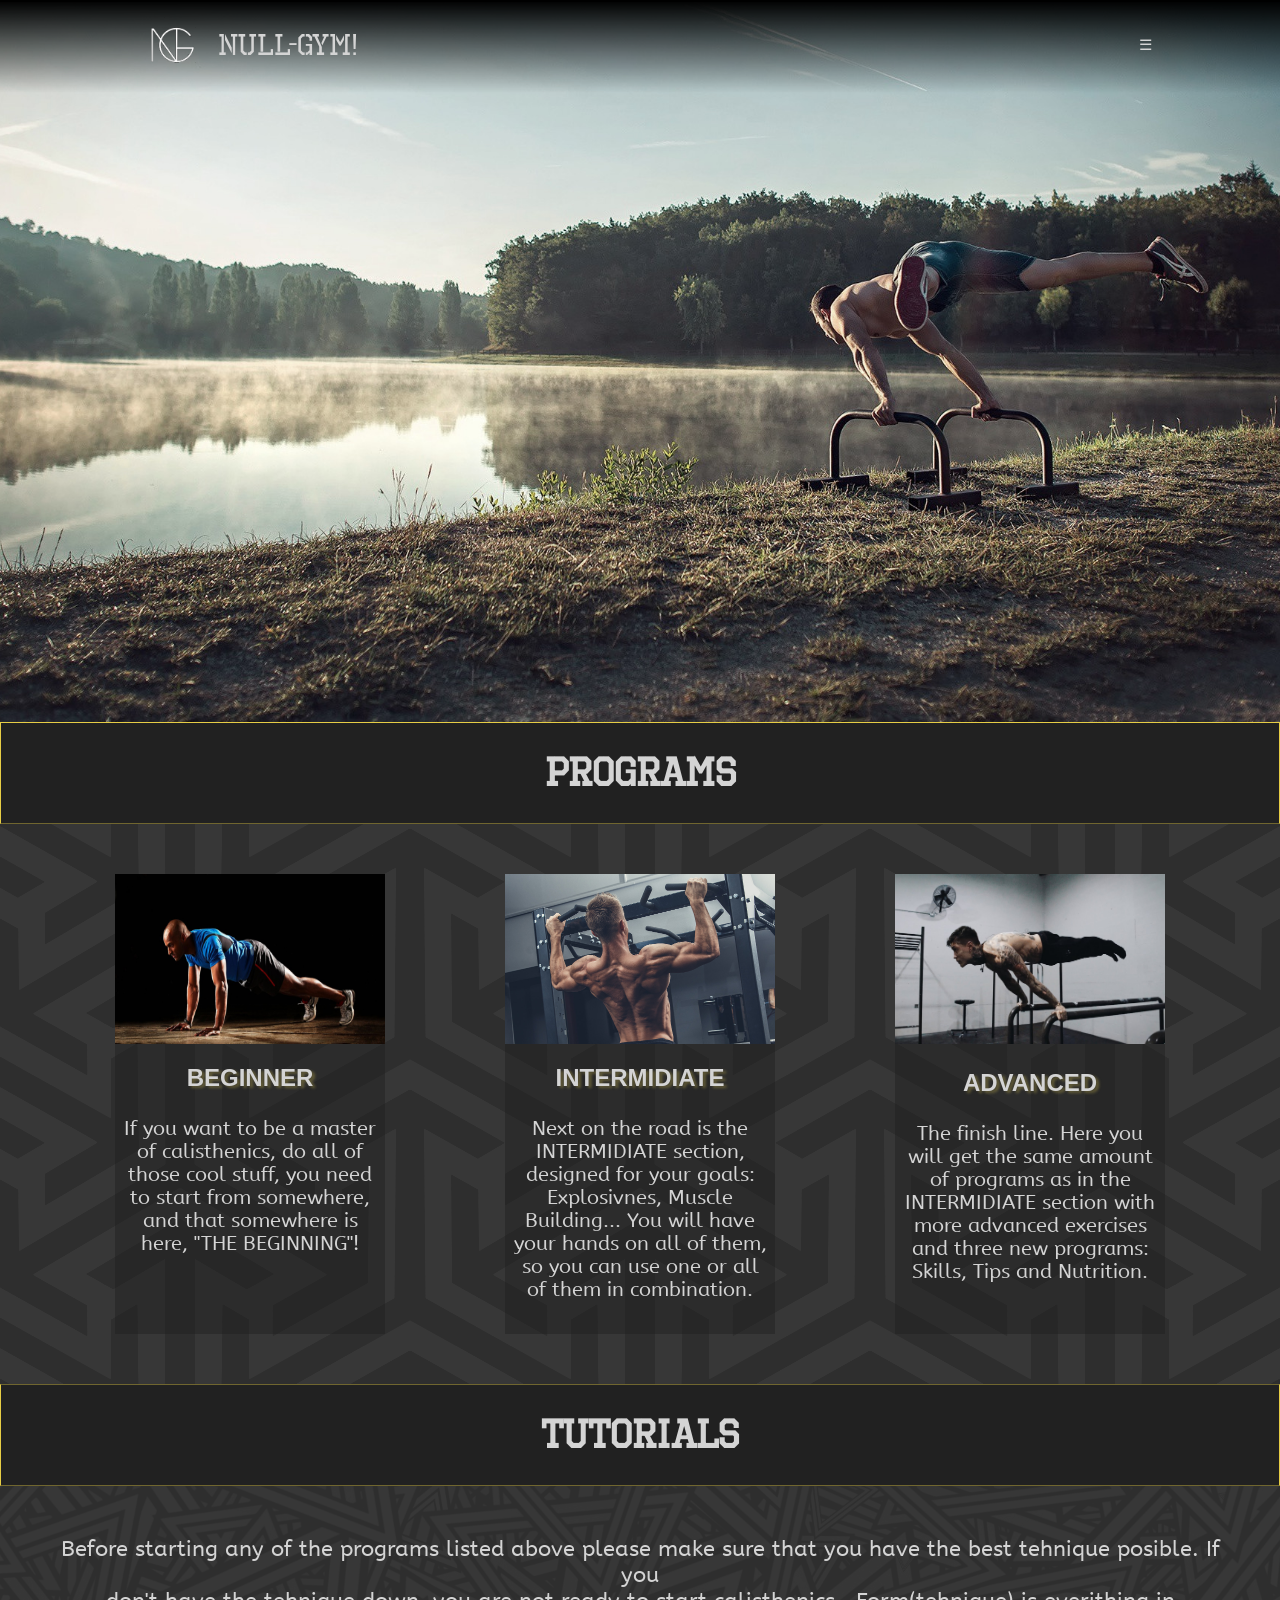
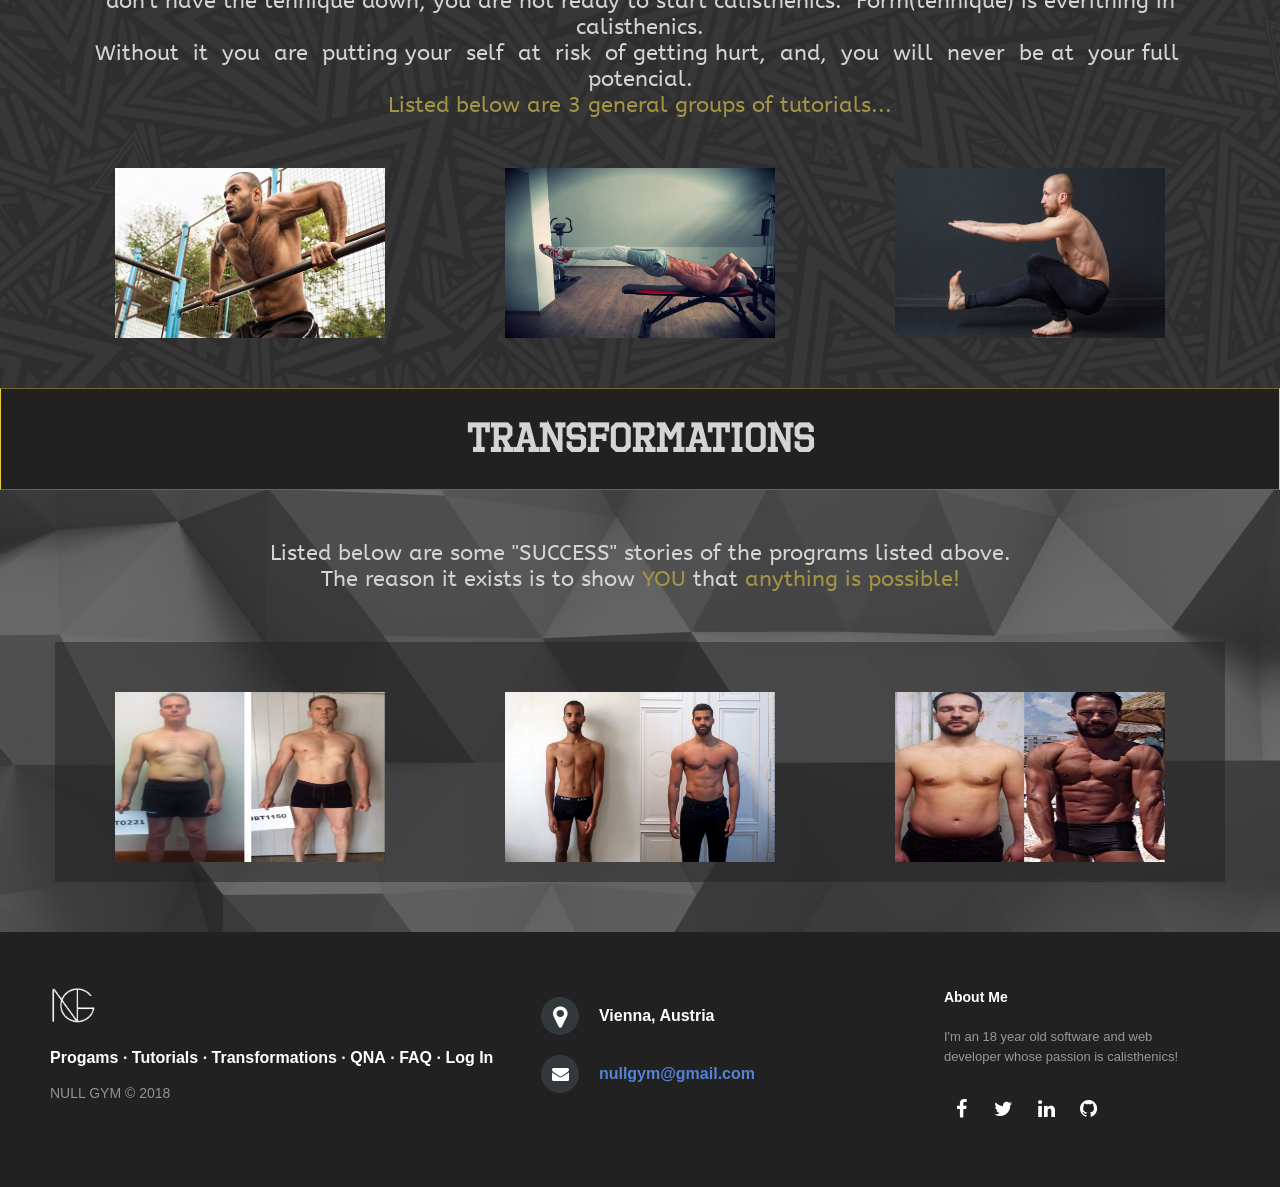
==== commit 7c726896: "Finished the beginner section for mobile devices." ====
--- a/Home Page/Home_Page_HTML.html
+++ b/Home Page/Home_Page_HTML.html
@@ -97,7 +97,7 @@
 
                     <li class="opacity">
 
-                        <div class="intermidiatediv"><a href="../Programs/Intermidiate/Intermidiate_HTML.html"><img class="intermidiateimg" src="Images/intermidiate.png"></img></a></div>
+                        <div class="intermidiatediv"><a href="../Programs/Intermidiate/Intermidiate_HTML.html"><img class="intermidiateimg" src="Images/intermidiate.jpg"></img></a></div>
                         <h1 class="intermidiateh1">INTERMIDIATE</h1>
                         <p class="intermidiatep">
                                 Next on the road is the
